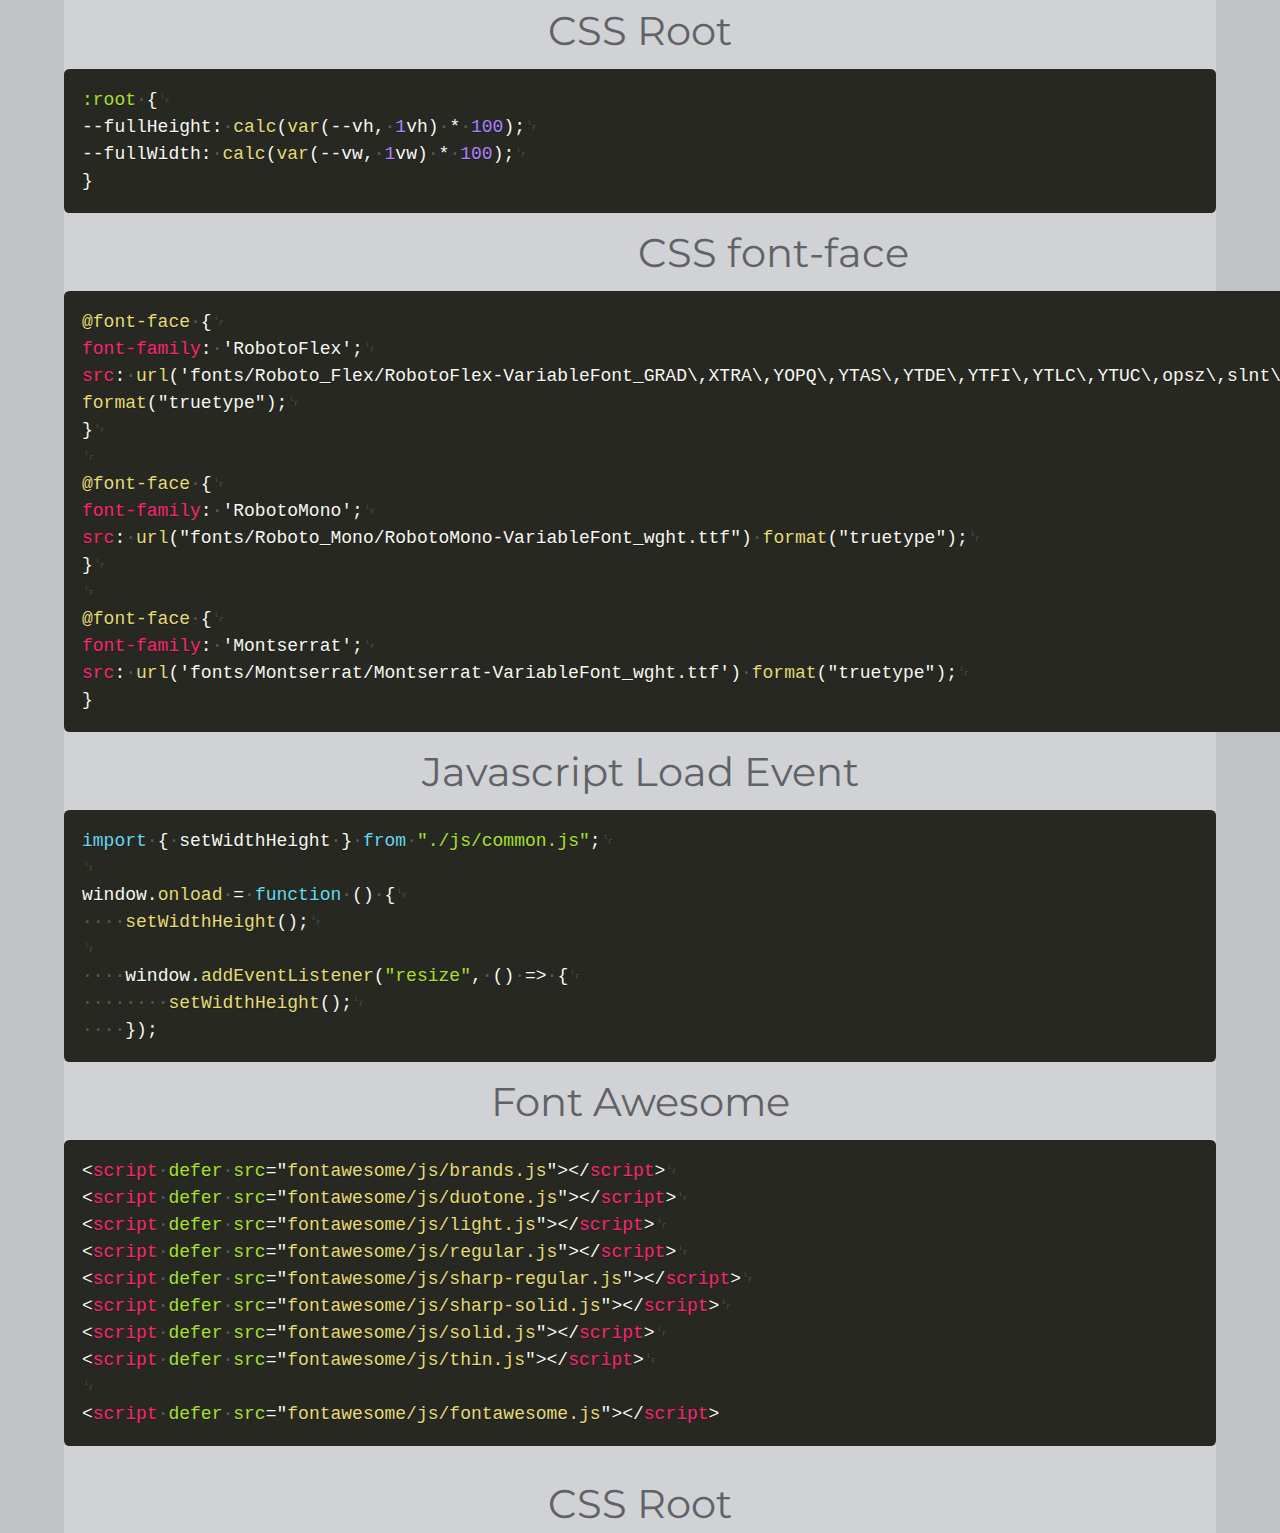
==== src/index.html @ 9bf7b10d "Initial Commit" ====
<!DOCTYPE html>
<html lang="en">

<head>
    <meta charset="UTF-8" />
    <meta http-equiv="X-UA-Compatible" content="IE=edge" />
    <meta name="viewport" content="width=device-width, initial-scale=1.0" />
    <script src="https://code.jquery.com/jquery-3.6.3.min.js"
        integrity="sha256-pvPw+upLPUjgMXY0G+8O0xUf+/Im1MZjXxxgOcBQBXU=" crossorigin="anonymous"></script>

    <link rel="stylesheet" href="css/common.css" />
    <link rel="stylesheet" href="css/prism.css" />

    <!-- Choose the FontAwesome library you want to use from the list below. Comment-out the others -->

    <script defer src="fontawesome/js/brands.js"></script>
    <script defer src="fontawesome/js/duotone.js"></script>
    <script defer src="fontawesome/js/light.js"></script>
    <script defer src="fontawesome/js/regular.js"></script>
    <script defer src="fontawesome/js/sharp-regular.js"></script>
    <script defer src="fontawesome/js/sharp-solid.js"></script>
    <script defer src="fontawesome/js/solid.js"></script>
    <script defer src="fontawesome/js/thin.js"></script>

    <!-- Keep the FontAwesome file below. -->

    <script defer src="fontawesome/js/fontawesome.js"></script>

    <title>Template</title>
    <style>
        body {
            margin: 0;
            padding: 0;
            background-color: #c0c2c5;
        }

        @font-face {
            font-family: 'RobotoFlex';
            src: url('fonts/Roboto_Flex/RobotoFlex-VariableFont_GRAD\,XTRA\,YOPQ\,YTAS\,YTDE\,YTFI\,YTLC\,YTUC\,opsz\,slnt\,wdth\,wght.ttf') format("truetype");
        }

        @font-face {
            font-family: 'RobotoMono';
            src: url("fonts/Roboto_Mono/RobotoMono-VariableFont_wght.ttf") format("truetype");
        }

        @font-face {
            font-family: 'Montserrat';
            src: url('fonts/Montserrat/Montserrat-VariableFont_wght.ttf') format("truetype");
        }

        .landingPage {
            width: 100%;
            height: 100%;
            display: grid;
            grid-template-columns: 1fr;
            grid-template-rows: 1fr;
            align-items: center;
            justify-items: center;
            font-family: Montserrat;
            font-size: 50px;
            color: #808080;
        }

        .guy {
            width: clamp(340px, 90vw, 1800px);
            background-color: #d0d2d5;
            font-size: 18px;
        }

        .code {
            width: 100%;
            height: 100%;
            display: grid;
            grid-template-columns: 1fr;
            grid-template-rows: 60px 1fr;
            align-items: center;
            justify-items: center;
        }

        .codeTitle {
            width: 100%;
            height: 100%;
            grid-column: 1/2;
            grid-row: 1/2;
            display: grid;
            grid-template-columns: 1fr;
            grid-template-rows: 1fr;
            align-items: center;
            justify-items: center;
            color: #606268;
            font-size: 40px;
        }

        .codeBlock {
            width: 100%;
            grid-column: 1/2;
            grid-row: 2/3;
            box-sizing: border-box;
        }

        pre {
            height: clamp(100px, 100%, 400px);
            width: clamp(100px, 90%, 1800px);

        }

        pre[class*=language-] {
            width: 100%;
            box-sizing: border-box;
        }
    </style>
</head>

<body>
    <div class="landingPage">
        <div class="guy">
            <div class="code">
                <div class="codeTitle">CSS Root</div>
                <div class="codeBlock">
                    <pre><code class="language-css">
:root {
--fullHeight: calc(var(--vh, 1vh) * 100);
--fullWidth: calc(var(--vw, 1vw) * 100);
}
</code></pre>
                </div>
            </div>

            <div class="code">
                <div class="codeTitle">CSS font-face</div>
                <div class="codeBlock">
                    <pre><code class="language-css">
    @font-face {
    font-family: 'RobotoFlex';
    src: url('fonts/Roboto_Flex/RobotoFlex-VariableFont_GRAD\,XTRA\,YOPQ\,YTAS\,YTDE\,YTFI\,YTLC\,YTUC\,opsz\,slnt\,wdth\,wght.ttf')
    format("truetype");
    }
    
    @font-face {
    font-family: 'RobotoMono';
    src: url("fonts/Roboto_Mono/RobotoMono-VariableFont_wght.ttf") format("truetype");
    }
    
    @font-face {
    font-family: 'Montserrat';
    src: url('fonts/Montserrat/Montserrat-VariableFont_wght.ttf') format("truetype");
    }
</code></pre>
                </div>
            </div>

            <div class="code">
                <div class="codeTitle">Javascript Load Event</div>
                <div class="codeBlock">
                    <pre><code class="language-js">

            import { setWidthHeight } from "./js/common.js";

            window.onload = function () {
                setWidthHeight();

                window.addEventListener("resize", () => {
                    setWidthHeight();
                });

</code></pre>
                </div>
            </div>

            <div class="code">
                <div class="codeTitle">Font Awesome</div>
                <div class="codeBlock">
                    <pre class="language-markup" style="overflow:auto" tabindex="0"><code class="language-markup">
            &lt;script defer src="fontawesome/js/brands.js"&gt;&lt;/script&gt;
            &lt;script defer src="fontawesome/js/duotone.js"&gt;&lt;/script&gt;
            &lt;script defer src="fontawesome/js/light.js"&gt;&lt;/script&gt;
            &lt;script defer src="fontawesome/js/regular.js"&gt;&lt;/script&gt;
            &lt;script defer src="fontawesome/js/sharp-regular.js"&gt;&lt;/script&gt;
            &lt;script defer src="fontawesome/js/sharp-solid.js"&gt;&lt;/script&gt;
            &lt;script defer src="fontawesome/js/solid.js"&gt;&lt;/script&gt;
            &lt;script defer src="fontawesome/js/thin.js"&gt;&lt;/script&gt;

            &lt;script defer src="fontawesome/js/fontawesome.js"&gt;&lt;/script&gt;

            </code></pre>
                </div>
            </div>



            <pre><code language=""></code></pre>
            <pre><code language=""></code></pre>
            <pre><code language=""></code></pre>
            <pre><code language=""></code></pre>
            <pre><code language=""></code></pre>
            <div class="code">
                <div class="codeTitle">CSS Root</div>
                <div class="codeBlock"></div>
            </div>
        </div>
    </div>

    <script type="module">
        import { setWidthHeight } from "./js/common.js";

        window.onload = function () {
            setWidthHeight();

            window.addEventListener("resize", () => {
                setWidthHeight();
            });
        };
    </script>
    <script src="./js/prism.js"></script>
</body>

</html>
---- src/css/common.css ----
:root {
  --fullHeight: calc(var(--vh, 1vh) * 100);
  --fullWidth: calc(var(--vw, 1vw) * 100);
}
---- src/css/prism.css ----
/* PrismJS 1.29.0
https://prismjs.com/download.html#themes=prism-okaidia&languages=markup+css+clike+javascript+css-extras+diff&plugins=[base64] */
code[class*=language-],pre[class*=language-]{color:#f8f8f2;background:0 0;text-shadow:0 1px rgba(0,0,0,.3);font-family:Consolas,Monaco,'Andale Mono','Ubuntu Mono',monospace;font-size:1em;text-align:left;white-space:pre;word-spacing:normal;word-break:normal;word-wrap:normal;line-height:1.5;-moz-tab-size:4;-o-tab-size:4;tab-size:4;-webkit-hyphens:none;-moz-hyphens:none;-ms-hyphens:none;hyphens:none}pre[class*=language-]{padding:1em;margin:.5em 0;overflow:auto;border-radius:.3em}:not(pre)>code[class*=language-],pre[class*=language-]{background:#272822}:not(pre)>code[class*=language-]{padding:.1em;border-radius:.3em;white-space:normal}.token.cdata,.token.comment,.token.doctype,.token.prolog{color:#8292a2}.token.punctuation{color:#f8f8f2}.token.namespace{opacity:.7}.token.constant,.token.deleted,.token.property,.token.symbol,.token.tag{color:#f92672}.token.boolean,.token.number{color:#ae81ff}.token.attr-name,.token.builtin,.token.char,.token.inserted,.token.selector,.token.string{color:#a6e22e}.language-css .token.string,.style .token.string,.token.entity,.token.operator,.token.url,.token.variable{color:#f8f8f2}.token.atrule,.token.attr-value,.token.class-name,.token.function{color:#e6db74}.token.keyword{color:#66d9ef}.token.important,.token.regex{color:#fd971f}.token.bold,.token.important{font-weight:700}.token.italic{font-style:italic}.token.entity{cursor:help}
pre[data-line]{position:relative;padding:1em 0 1em 3em}.line-highlight{position:absolute;left:0;right:0;padding:inherit 0;margin-top:1em;background:hsla(24,20%,50%,.08);background:linear-gradient(to right,hsla(24,20%,50%,.1) 70%,hsla(24,20%,50%,0));pointer-events:none;line-height:inherit;white-space:pre}@media print{.line-highlight{-webkit-print-color-adjust:exact;color-adjust:exact}}.line-highlight:before,.line-highlight[data-end]:after{content:attr(data-start);position:absolute;top:.4em;left:.6em;min-width:1em;padding:0 .5em;background-color:hsla(24,20%,50%,.4);color:#f4f1ef;font:bold 65%/1.5 sans-serif;text-align:center;vertical-align:.3em;border-radius:999px;text-shadow:none;box-shadow:0 1px #fff}.line-highlight[data-end]:after{content:attr(data-end);top:auto;bottom:.4em}.line-numbers .line-highlight:after,.line-numbers .line-highlight:before{content:none}pre[id].linkable-line-numbers span.line-numbers-rows{pointer-events:all}pre[id].linkable-line-numbers span.line-numbers-rows>span:before{cursor:pointer}pre[id].linkable-line-numbers span.line-numbers-rows>span:hover:before{background-color:rgba(128,128,128,.2)}
pre[class*=language-].line-numbers{position:relative;padding-left:3.8em;counter-reset:linenumber}pre[class*=language-].line-numbers>code{position:relative;white-space:inherit}.line-numbers .line-numbers-rows{position:absolute;pointer-events:none;top:0;font-size:100%;left:-3.8em;width:3em;letter-spacing:-1px;border-right:1px solid #999;-webkit-user-select:none;-moz-user-select:none;-ms-user-select:none;user-select:none}.line-numbers-rows>span{display:block;counter-increment:linenumber}.line-numbers-rows>span:before{content:counter(linenumber);color:#999;display:block;padding-right:.8em;text-align:right}
.token.cr,.token.lf,.token.space,.token.tab:not(:empty){position:relative}.token.cr:before,.token.lf:before,.token.space:before,.token.tab:not(:empty):before{color:grey;opacity:.6;position:absolute}.token.tab:not(:empty):before{content:'\21E5'}.token.cr:before{content:'\240D'}.token.crlf:before{content:'\240D\240A'}.token.lf:before{content:'\240A'}.token.space:before{content:'\00B7'}
.token a{color:inherit}
code[class*=language-] a[href],pre[class*=language-] a[href]{cursor:help;text-decoration:none}code[class*=language-] a[href]:hover,pre[class*=language-] a[href]:hover{cursor:help;text-decoration:underline}
div.code-toolbar{position:relative}div.code-toolbar>.toolbar{position:absolute;z-index:10;top:.3em;right:.2em;transition:opacity .3s ease-in-out;opacity:0}div.code-toolbar:hover>.toolbar{opacity:1}div.code-toolbar:focus-within>.toolbar{opacity:1}div.code-toolbar>.toolbar>.toolbar-item{display:inline-block}div.code-toolbar>.toolbar>.toolbar-item>a{cursor:pointer}div.code-toolbar>.toolbar>.toolbar-item>button{background:0 0;border:0;color:inherit;font:inherit;line-height:normal;overflow:visible;padding:0;-webkit-user-select:none;-moz-user-select:none;-ms-user-select:none}div.code-toolbar>.toolbar>.toolbar-item>a,div.code-toolbar>.toolbar>.toolbar-item>button,div.code-toolbar>.toolbar>.toolbar-item>span{color:#bbb;font-size:.8em;padding:0 .5em;background:#f5f2f0;background:rgba(224,224,224,.2);box-shadow:0 2px 0 0 rgba(0,0,0,.2);border-radius:.5em}div.code-toolbar>.toolbar>.toolbar-item>a:focus,div.code-toolbar>.toolbar>.toolbar-item>a:hover,div.code-toolbar>.toolbar>.toolbar-item>button:focus,div.code-toolbar>.toolbar>.toolbar-item>button:hover,div.code-toolbar>.toolbar>.toolbar-item>span:focus,div.code-toolbar>.toolbar>.toolbar-item>span:hover{color:inherit;text-decoration:none}
span.inline-color-wrapper{background:url([data-uri]);background-position:center;background-size:110%;display:inline-block;height:1.333ch;width:1.333ch;margin:0 .333ch;box-sizing:border-box;border:1px solid #fff;outline:1px solid rgba(0,0,0,.5);overflow:hidden}span.inline-color{display:block;height:120%;width:120%}
.prism-previewer,.prism-previewer:after,.prism-previewer:before{position:absolute;pointer-events:none}.prism-previewer,.prism-previewer:after{left:50%}.prism-previewer{margin-top:-48px;width:32px;height:32px;margin-left:-16px;z-index:10;opacity:0;-webkit-transition:opacity .25s;-o-transition:opacity .25s;transition:opacity .25s}.prism-previewer.flipped{margin-top:0;margin-bottom:-48px}.prism-previewer:after,.prism-previewer:before{content:'';position:absolute;pointer-events:none}.prism-previewer:before{top:-5px;right:-5px;left:-5px;bottom:-5px;border-radius:10px;border:5px solid #fff;box-shadow:0 0 3px rgba(0,0,0,.5) inset,0 0 10px rgba(0,0,0,.75)}.prism-previewer:after{top:100%;width:0;height:0;margin:5px 0 0 -7px;border:7px solid transparent;border-color:rgba(255,0,0,0);border-top-color:#fff}.prism-previewer.flipped:after{top:auto;bottom:100%;margin-top:0;margin-bottom:5px;border-top-color:rgba(255,0,0,0);border-bottom-color:#fff}.prism-previewer.active{opacity:1}.prism-previewer-angle:before{border-radius:50%;background:#fff}.prism-previewer-angle:after{margin-top:4px}.prism-previewer-angle svg{width:32px;height:32px;-webkit-transform:rotate(-90deg);-moz-transform:rotate(-90deg);-ms-transform:rotate(-90deg);-o-transform:rotate(-90deg);transform:rotate(-90deg)}.prism-previewer-angle[data-negative] svg{-webkit-transform:scaleX(-1) rotate(-90deg);-moz-transform:scaleX(-1) rotate(-90deg);-ms-transform:scaleX(-1) rotate(-90deg);-o-transform:scaleX(-1) rotate(-90deg);transform:scaleX(-1) rotate(-90deg)}.prism-previewer-angle circle{fill:transparent;stroke:#2d3438;stroke-opacity:.9;stroke-width:32;stroke-dasharray:0,500}.prism-previewer-gradient{background-image:linear-gradient(45deg,#bbb 25%,transparent 25%,transparent 75%,#bbb 75%,#bbb),linear-gradient(45deg,#bbb 25%,#eee 25%,#eee 75%,#bbb 75%,#bbb);background-size:10px 10px;background-position:0 0,5px 5px;width:64px;margin-left:-32px}.prism-previewer-gradient:before{content:none}.prism-previewer-gradient div{position:absolute;top:-5px;left:-5px;right:-5px;bottom:-5px;border-radius:10px;border:5px solid #fff;box-shadow:0 0 3px rgba(0,0,0,.5) inset,0 0 10px rgba(0,0,0,.75)}.prism-previewer-color{background-image:linear-gradient(45deg,#bbb 25%,transparent 25%,transparent 75%,#bbb 75%,#bbb),linear-gradient(45deg,#bbb 25%,#eee 25%,#eee 75%,#bbb 75%,#bbb);background-size:10px 10px;background-position:0 0,5px 5px}.prism-previewer-color:before{background-color:inherit;background-clip:padding-box}.prism-previewer-easing{margin-top:-76px;margin-left:-30px;width:60px;height:60px;background:#333}.prism-previewer-easing.flipped{margin-bottom:-116px}.prism-previewer-easing svg{width:60px;height:60px}.prism-previewer-easing circle{fill:#2d3438;stroke:#fff}.prism-previewer-easing path{fill:none;stroke:#fff;stroke-linecap:round;stroke-width:4}.prism-previewer-easing line{stroke:#fff;stroke-opacity:.5;stroke-width:2}@-webkit-keyframes prism-previewer-time{0%{stroke-dasharray:0,500;stroke-dashoffset:0}50%{stroke-dasharray:100,500;stroke-dashoffset:0}100%{stroke-dasharray:0,500;stroke-dashoffset:-100}}@-o-keyframes prism-previewer-time{0%{stroke-dasharray:0,500;stroke-dashoffset:0}50%{stroke-dasharray:100,500;stroke-dashoffset:0}100%{stroke-dasharray:0,500;stroke-dashoffset:-100}}@-moz-keyframes prism-previewer-time{0%{stroke-dasharray:0,500;stroke-dashoffset:0}50%{stroke-dasharray:100,500;stroke-dashoffset:0}100%{stroke-dasharray:0,500;stroke-dashoffset:-100}}@keyframes prism-previewer-time{0%{stroke-dasharray:0,500;stroke-dashoffset:0}50%{stroke-dasharray:100,500;stroke-dashoffset:0}100%{stroke-dasharray:0,500;stroke-dashoffset:-100}}.prism-previewer-time:before{border-radius:50%;background:#fff}.prism-previewer-time:after{margin-top:4px}.prism-previewer-time svg{width:32px;height:32px;-webkit-transform:rotate(-90deg);-moz-transform:rotate(-90deg);-ms-transform:rotate(-90deg);-o-transform:rotate(-90deg);transform:rotate(-90deg)}.prism-previewer-time circle{fill:transparent;stroke:#2d3438;stroke-opacity:.9;stroke-width:32;stroke-dasharray:0,500;stroke-dashoffset:0;-webkit-animation:prism-previewer-time linear infinite 3s;-moz-animation:prism-previewer-time linear infinite 3s;-o-animation:prism-previewer-time linear infinite 3s;animation:prism-previewer-time linear infinite 3s}
.command-line-prompt{border-right:1px solid #999;display:block;float:left;font-size:100%;letter-spacing:-1px;margin-right:1em;pointer-events:none;text-align:right;-webkit-user-select:none;-moz-user-select:none;-ms-user-select:none;user-select:none}.command-line-prompt>span:before{opacity:.7;content:' ';display:block;padding-right:.8em}.command-line-prompt>span[data-user]:before{content:"[" attr(data-user) "@" attr(data-host) "] $"}.command-line-prompt>span[data-user=root]:before{content:"[" attr(data-user) "@" attr(data-host) "] #"}.command-line-prompt>span[data-prompt]:before{content:attr(data-prompt)}.command-line-prompt>span[data-continuation-prompt]:before{content:attr(data-continuation-prompt)}.command-line span.token.output{opacity:.7}
[class*=lang-] script[type='text/plain'],[class*=language-] script[type='text/plain'],script[type='text/plain'][class*=lang-],script[type='text/plain'][class*=language-]{display:block;font:100% Consolas,Monaco,monospace;white-space:pre;overflow:auto}
.token.punctuation.brace-hover,.token.punctuation.brace-selected{outline:solid 1px}.rainbow-braces .token.punctuation.brace-level-1,.rainbow-braces .token.punctuation.brace-level-5,.rainbow-braces .token.punctuation.brace-level-9{color:#e50;opacity:1}.rainbow-braces .token.punctuation.brace-level-10,.rainbow-braces .token.punctuation.brace-level-2,.rainbow-braces .token.punctuation.brace-level-6{color:#0b3;opacity:1}.rainbow-braces .token.punctuation.brace-level-11,.rainbow-braces .token.punctuation.brace-level-3,.rainbow-braces .token.punctuation.brace-level-7{color:#26f;opacity:1}.rainbow-braces .token.punctuation.brace-level-12,.rainbow-braces .token.punctuation.brace-level-4,.rainbow-braces .token.punctuation.brace-level-8{color:#e0e;opacity:1}
pre.diff-highlight>code .token.deleted:not(.prefix),pre>code.diff-highlight .token.deleted:not(.prefix){background-color:rgba(255,0,0,.1);color:inherit;display:block}pre.diff-highlight>code .token.inserted:not(.prefix),pre>code.diff-highlight .token.inserted:not(.prefix){background-color:rgba(0,255,128,.1);color:inherit;display:block}
.token.treeview-part .entry-line{position:relative;text-indent:-99em;display:inline-block;vertical-align:top;width:1.2em}.token.treeview-part .entry-line:before,.token.treeview-part .line-h:after{content:"";position:absolute;top:0;left:50%;width:50%;height:100%}.token.treeview-part .line-h:before,.token.treeview-part .line-v:before{border-left:1px solid #ccc}.token.treeview-part .line-v-last:before{height:50%;border-left:1px solid #ccc;border-bottom:1px solid #ccc}.token.treeview-part .line-h:after{height:50%;border-bottom:1px solid #ccc}.token.treeview-part .entry-name{position:relative;display:inline-block;vertical-align:top}.token.treeview-part .entry-name.dotfile{opacity:.5}@font-face{font-family:PrismTreeview;src:url([data-uri]) format("woff")}.token.treeview-part .entry-name:before{content:"\ea01";font-family:PrismTreeview;font-size:inherit;font-style:normal;-webkit-font-smoothing:antialiased;-moz-osx-font-smoothing:grayscale;width:2.5ex;display:inline-block}.token.treeview-part .entry-name.dir:before{content:"\ea02"}.token.treeview-part .entry-name.ext-bmp:before,.token.treeview-part .entry-name.ext-eps:before,.token.treeview-part .entry-name.ext-gif:before,.token.treeview-part .entry-name.ext-jpe:before,.token.treeview-part .entry-name.ext-jpeg:before,.token.treeview-part .entry-name.ext-jpg:before,.token.treeview-part .entry-name.ext-png:before,.token.treeview-part .entry-name.ext-svg:before,.token.treeview-part .entry-name.ext-tiff:before{content:"\ea03"}.token.treeview-part .entry-name.ext-cfg:before,.token.treeview-part .entry-name.ext-conf:before,.token.treeview-part .entry-name.ext-config:before,.token.treeview-part .entry-name.ext-csv:before,.token.treeview-part .entry-name.ext-ini:before,.token.treeview-part .entry-name.ext-log:before,.token.treeview-part .entry-name.ext-md:before,.token.treeview-part .entry-name.ext-nfo:before,.token.treeview-part .entry-name.ext-txt:before{content:"\ea06"}.token.treeview-part .entry-name.ext-asp:before,.token.treeview-part .entry-name.ext-aspx:before,.token.treeview-part .entry-name.ext-c:before,.token.treeview-part .entry-name.ext-cc:before,.token.treeview-part .entry-name.ext-cpp:before,.token.treeview-part .entry-name.ext-cs:before,.token.treeview-part .entry-name.ext-css:before,.token.treeview-part .entry-name.ext-h:before,.token.treeview-part .entry-name.ext-hh:before,.token.treeview-part .entry-name.ext-htm:before,.token.treeview-part .entry-name.ext-html:before,.token.treeview-part .entry-name.ext-jav:before,.token.treeview-part .entry-name.ext-java:before,.token.treeview-part .entry-name.ext-js:before,.token.treeview-part .entry-name.ext-php:before,.token.treeview-part .entry-name.ext-rb:before,.token.treeview-part .entry-name.ext-xml:before{content:"\ea07"}.token.treeview-part .entry-name.ext-7z:before,.token.treeview-part .entry-name.ext-bz2:before,.token.treeview-part .entry-name.ext-bz:before,.token.treeview-part .entry-name.ext-gz:before,.token.treeview-part .entry-name.ext-rar:before,.token.treeview-part .entry-name.ext-tar:before,.token.treeview-part .entry-name.ext-tgz:before,.token.treeview-part .entry-name.ext-zip:before{content:"\ea08"}.token.treeview-part .entry-name.ext-aac:before,.token.treeview-part .entry-name.ext-au:before,.token.treeview-part .entry-name.ext-cda:before,.token.treeview-part .entry-name.ext-flac:before,.token.treeview-part .entry-name.ext-mp3:before,.token.treeview-part .entry-name.ext-oga:before,.token.treeview-part .entry-name.ext-ogg:before,.token.treeview-part .entry-name.ext-wav:before,.token.treeview-part .entry-name.ext-wma:before{content:"\ea04"}.token.treeview-part .entry-name.ext-avi:before,.token.treeview-part .entry-name.ext-flv:before,.token.treeview-part .entry-name.ext-mkv:before,.token.treeview-part .entry-name.ext-mov:before,.token.treeview-part .entry-name.ext-mp4:before,.token.treeview-part .entry-name.ext-mpeg:before,.token.treeview-part .entry-name.ext-mpg:before,.token.treeview-part .entry-name.ext-ogv:before,.token.treeview-part .entry-name.ext-webm:before{content:"\ea05"}.token.treeview-part .entry-name.ext-pdf:before{content:"\ea09"}.token.treeview-part .entry-name.ext-xls:before,.token.treeview-part .entry-name.ext-xlsx:before{content:"\ea0a"}.token.treeview-part .entry-name.ext-doc:before,.token.treeview-part .entry-name.ext-docm:before,.token.treeview-part .entry-name.ext-docx:before{content:"\ea0c"}.token.treeview-part .entry-name.ext-pps:before,.token.treeview-part .entry-name.ext-ppt:before,.token.treeview-part .entry-name.ext-pptx:before{content:"\ea0b"}
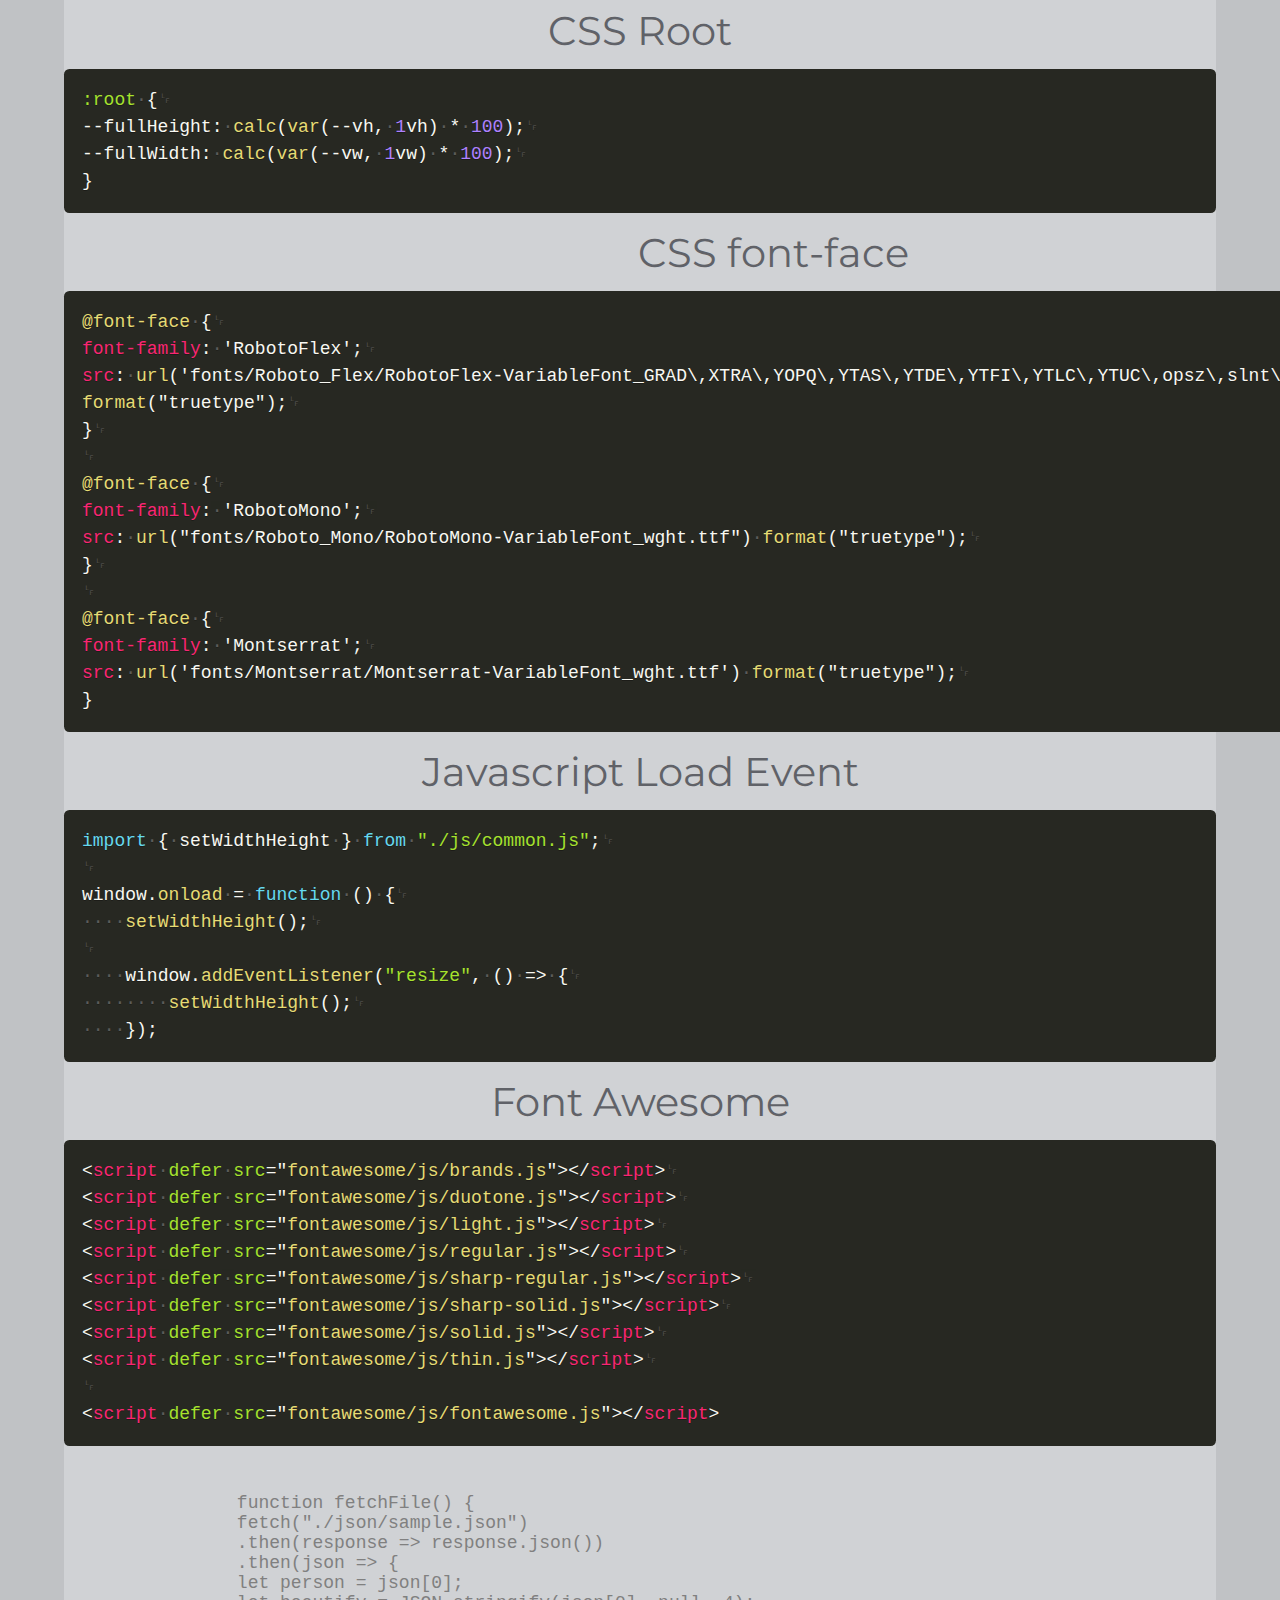
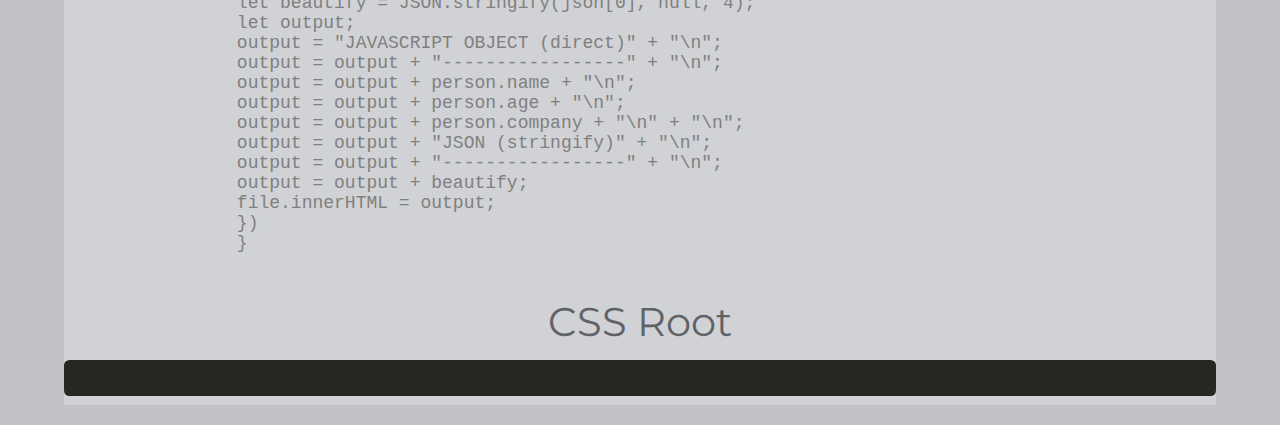
==== commit 87aa8b22: "Updated Index" ====
--- a/src/index.html
+++ b/src/index.html
@@ -189,14 +189,35 @@
 
 
 
-            <pre><code language=""></code></pre>
-            <pre><code language=""></code></pre>
-            <pre><code language=""></code></pre>
-            <pre><code language=""></code></pre>
-            <pre><code language=""></code></pre>
+            <pre><code class="">
+                function fetchFile() {
+                fetch("./json/sample.json")
+                .then(response => response.json())
+                .then(json => {
+                let person = json[0];
+                let beautify = JSON.stringify(json[0], null, 4);
+                let output;
+                output = "JAVASCRIPT OBJECT (direct)" + "\n";
+                output = output + "-----------------" + "\n";
+                output = output + person.name + "\n";
+                output = output + person.age + "\n";
+                output = output + person.company + "\n" + "\n";
+                output = output + "JSON (stringify)" + "\n";
+                output = output + "-----------------" + "\n";
+                output = output + beautify;
+                file.innerHTML = output;
+                })
+                }
+            </code></pre>
+            <pre><code class=""></code></pre>
+            <pre><code class=""></code></pre>
+            <pre><code class=""></code></pre>
+            <pre><code class=""></code></pre>
             <div class="code">
                 <div class="codeTitle">CSS Root</div>
-                <div class="codeBlock"></div>
+                <div class="codeBlock">
+                    <pre><code class="language-javascript"></code></pre>
+                </div>
             </div>
         </div>
     </div>
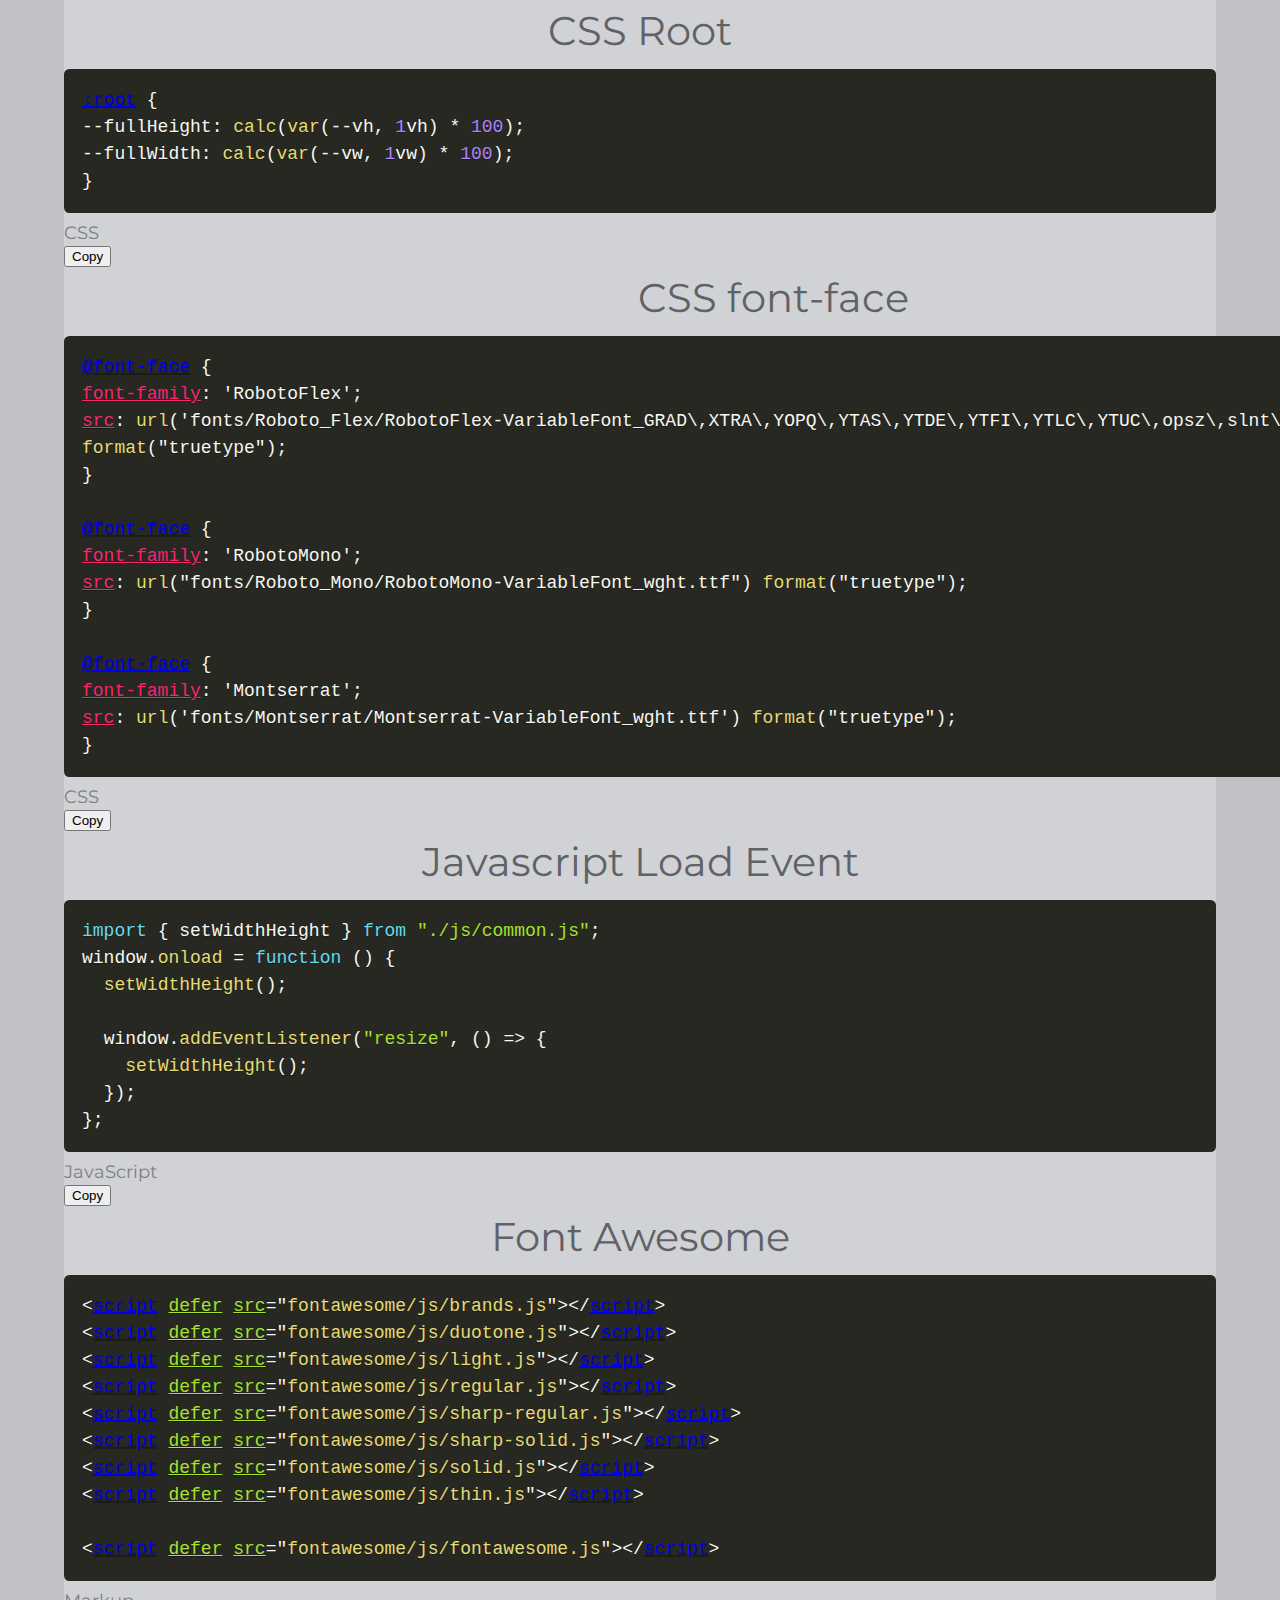
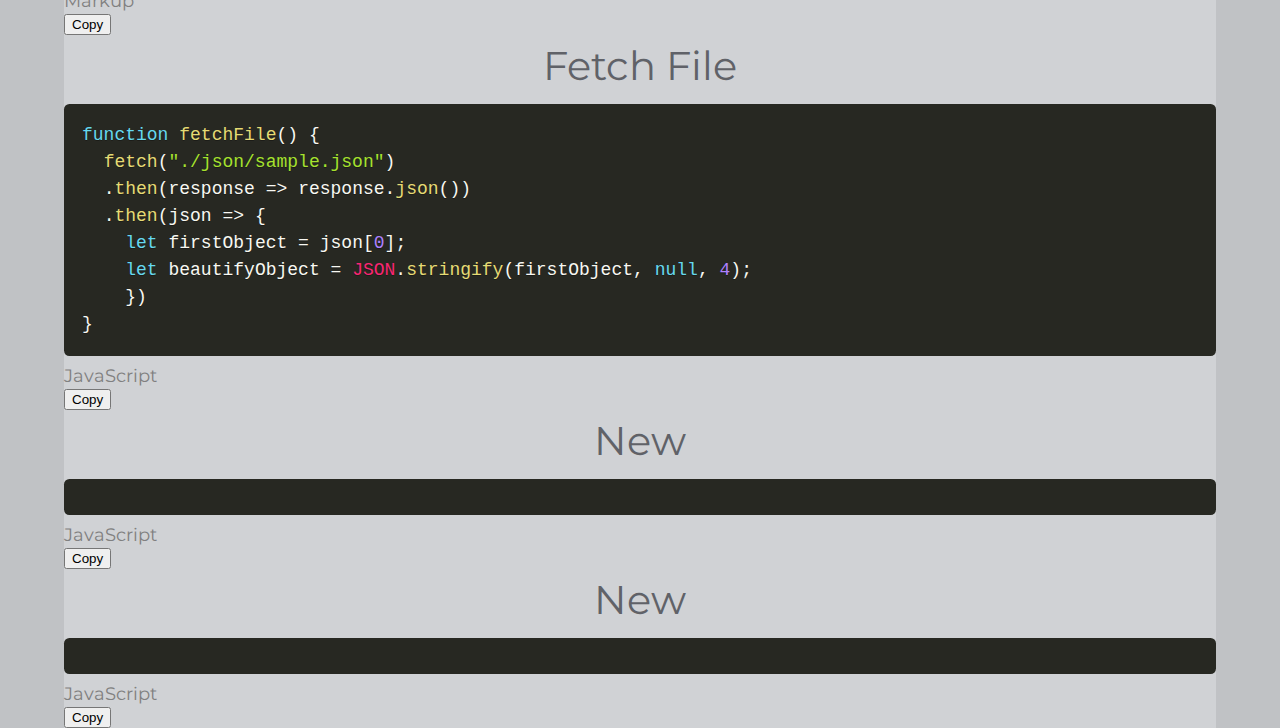
==== commit 47222b8d: "Fixed Highlight After Ajax" ====
--- a/src/index.html
+++ b/src/index.html
@@ -153,7 +153,7 @@
             <div class="code">
                 <div class="codeTitle">Javascript Load Event</div>
                 <div class="codeBlock">
-                    <pre><code class="language-js">
+                    <pre><code id="codeHeightWidth" class="language-js">
 
             import { setWidthHeight } from "./js/common.js";
 
@@ -182,39 +182,33 @@
             &lt;script defer src="fontawesome/js/thin.js"&gt;&lt;/script&gt;
 
             &lt;script defer src="fontawesome/js/fontawesome.js"&gt;&lt;/script&gt;
-
             </code></pre>
                 </div>
             </div>
 
-
-
-            <pre><code class="">
-                function fetchFile() {
-                fetch("./json/sample.json")
-                .then(response => response.json())
-                .then(json => {
-                let person = json[0];
-                let beautify = JSON.stringify(json[0], null, 4);
-                let output;
-                output = "JAVASCRIPT OBJECT (direct)" + "\n";
-                output = output + "-----------------" + "\n";
-                output = output + person.name + "\n";
-                output = output + person.age + "\n";
-                output = output + person.company + "\n" + "\n";
-                output = output + "JSON (stringify)" + "\n";
-                output = output + "-----------------" + "\n";
-                output = output + beautify;
-                file.innerHTML = output;
-                })
-                }
-            </code></pre>
-            <pre><code class=""></code></pre>
-            <pre><code class=""></code></pre>
-            <pre><code class=""></code></pre>
-            <pre><code class=""></code></pre>
-            <div class="code">
-                <div class="codeTitle">CSS Root</div>
+            <div class="code">
+                <div class="codeTitle">Fetch File</div>
+                <div class="codeBlock">
+                    <pre><code class="language-js">
+                    function fetchFile() {
+                      fetch("./json/sample.json")
+                      .then(response => response.json())
+                      .then(json => {
+                        let firstObject = json[0];
+                        let beautifyObject = JSON.stringify(firstObject, null, 4);                    
+                        })
+                    }
+                    </code></pre>
+                </div>
+            </div>
+            <div class="code">
+                <div class="codeTitle">New</div>
+                <div class="codeBlock">
+                    <pre><code class="language-javascript"></code></pre>
+                </div>
+            </div>
+            <div class="code">
+                <div class="codeTitle">New</div>
                 <div class="codeBlock">
                     <pre><code class="language-javascript"></code></pre>
                 </div>
@@ -225,13 +219,33 @@
     <script type="module">
         import { setWidthHeight } from "./js/common.js";
 
+        let elementCodeHeightWidth;
+
         window.onload = function () {
+            elementCodeHeightWidth = document.getElementById("codeHeightWidth");
+
             setWidthHeight();
 
             window.addEventListener("resize", () => {
                 setWidthHeight();
             });
+
+            getTextFile("heightWidth.js");
         };
+
+        function getTextFile(filename) {
+            let period = filename.indexOf(".");
+            let fileExtension = filename.substring(period + 1, filename.length);
+            fetch(`./snippets/${filename}`)
+                .then(response => response.text())
+                .then(textString => {
+                    console.log(textString);
+                    elementCodeHeightWidth.innerHTML = textString;
+                    var block = document.getElementById('codeHeightWidth')
+                    Prism.highlightElement(block);
+                });
+        }
+
     </script>
     <script src="./js/prism.js"></script>
 </body>
--- a/src/css/prism.css
+++ b/src/css/prism.css
@@ -1,16 +1,3 @@
 /* PrismJS 1.29.0
-https://prismjs.com/download.html#themes=prism-okaidia&languages=markup+css+clike+javascript+css-extras+diff&plugins=[base64] */
+https://prismjs.com/download.html#themes=prism-okaidia&languages=markup+css+clike+javascript */
 code[class*=language-],pre[class*=language-]{color:#f8f8f2;background:0 0;text-shadow:0 1px rgba(0,0,0,.3);font-family:Consolas,Monaco,'Andale Mono','Ubuntu Mono',monospace;font-size:1em;text-align:left;white-space:pre;word-spacing:normal;word-break:normal;word-wrap:normal;line-height:1.5;-moz-tab-size:4;-o-tab-size:4;tab-size:4;-webkit-hyphens:none;-moz-hyphens:none;-ms-hyphens:none;hyphens:none}pre[class*=language-]{padding:1em;margin:.5em 0;overflow:auto;border-radius:.3em}:not(pre)>code[class*=language-],pre[class*=language-]{background:#272822}:not(pre)>code[class*=language-]{padding:.1em;border-radius:.3em;white-space:normal}.token.cdata,.token.comment,.token.doctype,.token.prolog{color:#8292a2}.token.punctuation{color:#f8f8f2}.token.namespace{opacity:.7}.token.constant,.token.deleted,.token.property,.token.symbol,.token.tag{color:#f92672}.token.boolean,.token.number{color:#ae81ff}.token.attr-name,.token.builtin,.token.char,.token.inserted,.token.selector,.token.string{color:#a6e22e}.language-css .token.string,.style .token.string,.token.entity,.token.operator,.token.url,.token.variable{color:#f8f8f2}.token.atrule,.token.attr-value,.token.class-name,.token.function{color:#e6db74}.token.keyword{color:#66d9ef}.token.important,.token.regex{color:#fd971f}.token.bold,.token.important{font-weight:700}.token.italic{font-style:italic}.token.entity{cursor:help}
-pre[data-line]{position:relative;padding:1em 0 1em 3em}.line-highlight{position:absolute;left:0;right:0;padding:inherit 0;margin-top:1em;background:hsla(24,20%,50%,.08);background:linear-gradient(to right,hsla(24,20%,50%,.1) 70%,hsla(24,20%,50%,0));pointer-events:none;line-height:inherit;white-space:pre}@media print{.line-highlight{-webkit-print-color-adjust:exact;color-adjust:exact}}.line-highlight:before,.line-highlight[data-end]:after{content:attr(data-start);position:absolute;top:.4em;left:.6em;min-width:1em;padding:0 .5em;background-color:hsla(24,20%,50%,.4);color:#f4f1ef;font:bold 65%/1.5 sans-serif;text-align:center;vertical-align:.3em;border-radius:999px;text-shadow:none;box-shadow:0 1px #fff}.line-highlight[data-end]:after{content:attr(data-end);top:auto;bottom:.4em}.line-numbers .line-highlight:after,.line-numbers .line-highlight:before{content:none}pre[id].linkable-line-numbers span.line-numbers-rows{pointer-events:all}pre[id].linkable-line-numbers span.line-numbers-rows>span:before{cursor:pointer}pre[id].linkable-line-numbers span.line-numbers-rows>span:hover:before{background-color:rgba(128,128,128,.2)}
-pre[class*=language-].line-numbers{position:relative;padding-left:3.8em;counter-reset:linenumber}pre[class*=language-].line-numbers>code{position:relative;white-space:inherit}.line-numbers .line-numbers-rows{position:absolute;pointer-events:none;top:0;font-size:100%;left:-3.8em;width:3em;letter-spacing:-1px;border-right:1px solid #999;-webkit-user-select:none;-moz-user-select:none;-ms-user-select:none;user-select:none}.line-numbers-rows>span{display:block;counter-increment:linenumber}.line-numbers-rows>span:before{content:counter(linenumber);color:#999;display:block;padding-right:.8em;text-align:right}
-.token.cr,.token.lf,.token.space,.token.tab:not(:empty){position:relative}.token.cr:before,.token.lf:before,.token.space:before,.token.tab:not(:empty):before{color:grey;opacity:.6;position:absolute}.token.tab:not(:empty):before{content:'\21E5'}.token.cr:before{content:'\240D'}.token.crlf:before{content:'\240D\240A'}.token.lf:before{content:'\240A'}.token.space:before{content:'\00B7'}
-.token a{color:inherit}
-code[class*=language-] a[href],pre[class*=language-] a[href]{cursor:help;text-decoration:none}code[class*=language-] a[href]:hover,pre[class*=language-] a[href]:hover{cursor:help;text-decoration:underline}
-div.code-toolbar{position:relative}div.code-toolbar>.toolbar{position:absolute;z-index:10;top:.3em;right:.2em;transition:opacity .3s ease-in-out;opacity:0}div.code-toolbar:hover>.toolbar{opacity:1}div.code-toolbar:focus-within>.toolbar{opacity:1}div.code-toolbar>.toolbar>.toolbar-item{display:inline-block}div.code-toolbar>.toolbar>.toolbar-item>a{cursor:pointer}div.code-toolbar>.toolbar>.toolbar-item>button{background:0 0;border:0;color:inherit;font:inherit;line-height:normal;overflow:visible;padding:0;-webkit-user-select:none;-moz-user-select:none;-ms-user-select:none}div.code-toolbar>.toolbar>.toolbar-item>a,div.code-toolbar>.toolbar>.toolbar-item>button,div.code-toolbar>.toolbar>.toolbar-item>span{color:#bbb;font-size:.8em;padding:0 .5em;background:#f5f2f0;background:rgba(224,224,224,.2);box-shadow:0 2px 0 0 rgba(0,0,0,.2);border-radius:.5em}div.code-toolbar>.toolbar>.toolbar-item>a:focus,div.code-toolbar>.toolbar>.toolbar-item>a:hover,div.code-toolbar>.toolbar>.toolbar-item>button:focus,div.code-toolbar>.toolbar>.toolbar-item>button:hover,div.code-toolbar>.toolbar>.toolbar-item>span:focus,div.code-toolbar>.toolbar>.toolbar-item>span:hover{color:inherit;text-decoration:none}
-span.inline-color-wrapper{background:url([data-uri]);background-position:center;background-size:110%;display:inline-block;height:1.333ch;width:1.333ch;margin:0 .333ch;box-sizing:border-box;border:1px solid #fff;outline:1px solid rgba(0,0,0,.5);overflow:hidden}span.inline-color{display:block;height:120%;width:120%}
-.prism-previewer,.prism-previewer:after,.prism-previewer:before{position:absolute;pointer-events:none}.prism-previewer,.prism-previewer:after{left:50%}.prism-previewer{margin-top:-48px;width:32px;height:32px;margin-left:-16px;z-index:10;opacity:0;-webkit-transition:opacity .25s;-o-transition:opacity .25s;transition:opacity .25s}.prism-previewer.flipped{margin-top:0;margin-bottom:-48px}.prism-previewer:after,.prism-previewer:before{content:'';position:absolute;pointer-events:none}.prism-previewer:before{top:-5px;right:-5px;left:-5px;bottom:-5px;border-radius:10px;border:5px solid #fff;box-shadow:0 0 3px rgba(0,0,0,.5) inset,0 0 10px rgba(0,0,0,.75)}.prism-previewer:after{top:100%;width:0;height:0;margin:5px 0 0 -7px;border:7px solid transparent;border-color:rgba(255,0,0,0);border-top-color:#fff}.prism-previewer.flipped:after{top:auto;bottom:100%;margin-top:0;margin-bottom:5px;border-top-color:rgba(255,0,0,0);border-bottom-color:#fff}.prism-previewer.active{opacity:1}.prism-previewer-angle:before{border-radius:50%;background:#fff}.prism-previewer-angle:after{margin-top:4px}.prism-previewer-angle svg{width:32px;height:32px;-webkit-transform:rotate(-90deg);-moz-transform:rotate(-90deg);-ms-transform:rotate(-90deg);-o-transform:rotate(-90deg);transform:rotate(-90deg)}.prism-previewer-angle[data-negative] svg{-webkit-transform:scaleX(-1) rotate(-90deg);-moz-transform:scaleX(-1) rotate(-90deg);-ms-transform:scaleX(-1) rotate(-90deg);-o-transform:scaleX(-1) rotate(-90deg);transform:scaleX(-1) rotate(-90deg)}.prism-previewer-angle circle{fill:transparent;stroke:#2d3438;stroke-opacity:.9;stroke-width:32;stroke-dasharray:0,500}.prism-previewer-gradient{background-image:linear-gradient(45deg,#bbb 25%,transparent 25%,transparent 75%,#bbb 75%,#bbb),linear-gradient(45deg,#bbb 25%,#eee 25%,#eee 75%,#bbb 75%,#bbb);background-size:10px 10px;background-position:0 0,5px 5px;width:64px;margin-left:-32px}.prism-previewer-gradient:before{content:none}.prism-previewer-gradient div{position:absolute;top:-5px;left:-5px;right:-5px;bottom:-5px;border-radius:10px;border:5px solid #fff;box-shadow:0 0 3px rgba(0,0,0,.5) inset,0 0 10px rgba(0,0,0,.75)}.prism-previewer-color{background-image:linear-gradient(45deg,#bbb 25%,transparent 25%,transparent 75%,#bbb 75%,#bbb),linear-gradient(45deg,#bbb 25%,#eee 25%,#eee 75%,#bbb 75%,#bbb);background-size:10px 10px;background-position:0 0,5px 5px}.prism-previewer-color:before{background-color:inherit;background-clip:padding-box}.prism-previewer-easing{margin-top:-76px;margin-left:-30px;width:60px;height:60px;background:#333}.prism-previewer-easing.flipped{margin-bottom:-116px}.prism-previewer-easing svg{width:60px;height:60px}.prism-previewer-easing circle{fill:#2d3438;stroke:#fff}.prism-previewer-easing path{fill:none;stroke:#fff;stroke-linecap:round;stroke-width:4}.prism-previewer-easing line{stroke:#fff;stroke-opacity:.5;stroke-width:2}@-webkit-keyframes prism-previewer-time{0%{stroke-dasharray:0,500;stroke-dashoffset:0}50%{stroke-dasharray:100,500;stroke-dashoffset:0}100%{stroke-dasharray:0,500;stroke-dashoffset:-100}}@-o-keyframes prism-previewer-time{0%{stroke-dasharray:0,500;stroke-dashoffset:0}50%{stroke-dasharray:100,500;stroke-dashoffset:0}100%{stroke-dasharray:0,500;stroke-dashoffset:-100}}@-moz-keyframes prism-previewer-time{0%{stroke-dasharray:0,500;stroke-dashoffset:0}50%{stroke-dasharray:100,500;stroke-dashoffset:0}100%{stroke-dasharray:0,500;stroke-dashoffset:-100}}@keyframes prism-previewer-time{0%{stroke-dasharray:0,500;stroke-dashoffset:0}50%{stroke-dasharray:100,500;stroke-dashoffset:0}100%{stroke-dasharray:0,500;stroke-dashoffset:-100}}.prism-previewer-time:before{border-radius:50%;background:#fff}.prism-previewer-time:after{margin-top:4px}.prism-previewer-time svg{width:32px;height:32px;-webkit-transform:rotate(-90deg);-moz-transform:rotate(-90deg);-ms-transform:rotate(-90deg);-o-transform:rotate(-90deg);transform:rotate(-90deg)}.prism-previewer-time circle{fill:transparent;stroke:#2d3438;stroke-opacity:.9;stroke-width:32;stroke-dasharray:0,500;stroke-dashoffset:0;-webkit-animation:prism-previewer-time linear infinite 3s;-moz-animation:prism-previewer-time linear infinite 3s;-o-animation:prism-previewer-time linear infinite 3s;animation:prism-previewer-time linear infinite 3s}
-.command-line-prompt{border-right:1px solid #999;display:block;float:left;font-size:100%;letter-spacing:-1px;margin-right:1em;pointer-events:none;text-align:right;-webkit-user-select:none;-moz-user-select:none;-ms-user-select:none;user-select:none}.command-line-prompt>span:before{opacity:.7;content:' ';display:block;padding-right:.8em}.command-line-prompt>span[data-user]:before{content:"[" attr(data-user) "@" attr(data-host) "] $"}.command-line-prompt>span[data-user=root]:before{content:"[" attr(data-user) "@" attr(data-host) "] #"}.command-line-prompt>span[data-prompt]:before{content:attr(data-prompt)}.command-line-prompt>span[data-continuation-prompt]:before{content:attr(data-continuation-prompt)}.command-line span.token.output{opacity:.7}
-[class*=lang-] script[type='text/plain'],[class*=language-] script[type='text/plain'],script[type='text/plain'][class*=lang-],script[type='text/plain'][class*=language-]{display:block;font:100% Consolas,Monaco,monospace;white-space:pre;overflow:auto}
-.token.punctuation.brace-hover,.token.punctuation.brace-selected{outline:solid 1px}.rainbow-braces .token.punctuation.brace-level-1,.rainbow-braces .token.punctuation.brace-level-5,.rainbow-braces .token.punctuation.brace-level-9{color:#e50;opacity:1}.rainbow-braces .token.punctuation.brace-level-10,.rainbow-braces .token.punctuation.brace-level-2,.rainbow-braces .token.punctuation.brace-level-6{color:#0b3;opacity:1}.rainbow-braces .token.punctuation.brace-level-11,.rainbow-braces .token.punctuation.brace-level-3,.rainbow-braces .token.punctuation.brace-level-7{color:#26f;opacity:1}.rainbow-braces .token.punctuation.brace-level-12,.rainbow-braces .token.punctuation.brace-level-4,.rainbow-braces .token.punctuation.brace-level-8{color:#e0e;opacity:1}
-pre.diff-highlight>code .token.deleted:not(.prefix),pre>code.diff-highlight .token.deleted:not(.prefix){background-color:rgba(255,0,0,.1);color:inherit;display:block}pre.diff-highlight>code .token.inserted:not(.prefix),pre>code.diff-highlight .token.inserted:not(.prefix){background-color:rgba(0,255,128,.1);color:inherit;display:block}
-.token.treeview-part .entry-line{position:relative;text-indent:-99em;display:inline-block;vertical-align:top;width:1.2em}.token.treeview-part .entry-line:before,.token.treeview-part .line-h:after{content:"";position:absolute;top:0;left:50%;width:50%;height:100%}.token.treeview-part .line-h:before,.token.treeview-part .line-v:before{border-left:1px solid #ccc}.token.treeview-part .line-v-last:before{height:50%;border-left:1px solid #ccc;border-bottom:1px solid #ccc}.token.treeview-part .line-h:after{height:50%;border-bottom:1px solid #ccc}.token.treeview-part .entry-name{position:relative;display:inline-block;vertical-align:top}.token.treeview-part .entry-name.dotfile{opacity:.5}@font-face{font-family:PrismTreeview;src:url([data-uri]) format("woff")}.token.treeview-part .entry-name:before{content:"\ea01";font-family:PrismTreeview;font-size:inherit;font-style:normal;-webkit-font-smoothing:antialiased;-moz-osx-font-smoothing:grayscale;width:2.5ex;display:inline-block}.token.treeview-part .entry-name.dir:before{content:"\ea02"}.token.treeview-part .entry-name.ext-bmp:before,.token.treeview-part .entry-name.ext-eps:before,.token.treeview-part .entry-name.ext-gif:before,.token.treeview-part .entry-name.ext-jpe:before,.token.treeview-part .entry-name.ext-jpeg:before,.token.treeview-part .entry-name.ext-jpg:before,.token.treeview-part .entry-name.ext-png:before,.token.treeview-part .entry-name.ext-svg:before,.token.treeview-part .entry-name.ext-tiff:before{content:"\ea03"}.token.treeview-part .entry-name.ext-cfg:before,.token.treeview-part .entry-name.ext-conf:before,.token.treeview-part .entry-name.ext-config:before,.token.treeview-part .entry-name.ext-csv:before,.token.treeview-part .entry-name.ext-ini:before,.token.treeview-part .entry-name.ext-log:before,.token.treeview-part .entry-name.ext-md:before,.token.treeview-part .entry-name.ext-nfo:before,.token.treeview-part .entry-name.ext-txt:before{content:"\ea06"}.token.treeview-part .entry-name.ext-asp:before,.token.treeview-part .entry-name.ext-aspx:before,.token.treeview-part .entry-name.ext-c:before,.token.treeview-part .entry-name.ext-cc:before,.token.treeview-part .entry-name.ext-cpp:before,.token.treeview-part .entry-name.ext-cs:before,.token.treeview-part .entry-name.ext-css:before,.token.treeview-part .entry-name.ext-h:before,.token.treeview-part .entry-name.ext-hh:before,.token.treeview-part .entry-name.ext-htm:before,.token.treeview-part .entry-name.ext-html:before,.token.treeview-part .entry-name.ext-jav:before,.token.treeview-part .entry-name.ext-java:before,.token.treeview-part .entry-name.ext-js:before,.token.treeview-part .entry-name.ext-php:before,.token.treeview-part .entry-name.ext-rb:before,.token.treeview-part .entry-name.ext-xml:before{content:"\ea07"}.token.treeview-part .entry-name.ext-7z:before,.token.treeview-part .entry-name.ext-bz2:before,.token.treeview-part .entry-name.ext-bz:before,.token.treeview-part .entry-name.ext-gz:before,.token.treeview-part .entry-name.ext-rar:before,.token.treeview-part .entry-name.ext-tar:before,.token.treeview-part .entry-name.ext-tgz:before,.token.treeview-part .entry-name.ext-zip:before{content:"\ea08"}.token.treeview-part .entry-name.ext-aac:before,.token.treeview-part .entry-name.ext-au:before,.token.treeview-part .entry-name.ext-cda:before,.token.treeview-part .entry-name.ext-flac:before,.token.treeview-part .entry-name.ext-mp3:before,.token.treeview-part .entry-name.ext-oga:before,.token.treeview-part .entry-name.ext-ogg:before,.token.treeview-part .entry-name.ext-wav:before,.token.treeview-part .entry-name.ext-wma:before{content:"\ea04"}.token.treeview-part .entry-name.ext-avi:before,.token.treeview-part .entry-name.ext-flv:before,.token.treeview-part .entry-name.ext-mkv:before,.token.treeview-part .entry-name.ext-mov:before,.token.treeview-part .entry-name.ext-mp4:before,.token.treeview-part .entry-name.ext-mpeg:before,.token.treeview-part .entry-name.ext-mpg:before,.token.treeview-part .entry-name.ext-ogv:before,.token.treeview-part .entry-name.ext-webm:before{content:"\ea05"}.token.treeview-part .entry-name.ext-pdf:before{content:"\ea09"}.token.treeview-part .entry-name.ext-xls:before,.token.treeview-part .entry-name.ext-xlsx:before{content:"\ea0a"}.token.treeview-part .entry-name.ext-doc:before,.token.treeview-part .entry-name.ext-docm:before,.token.treeview-part .entry-name.ext-docx:before{content:"\ea0c"}.token.treeview-part .entry-name.ext-pps:before,.token.treeview-part .entry-name.ext-ppt:before,.token.treeview-part .entry-name.ext-pptx:before{content:"\ea0b"}
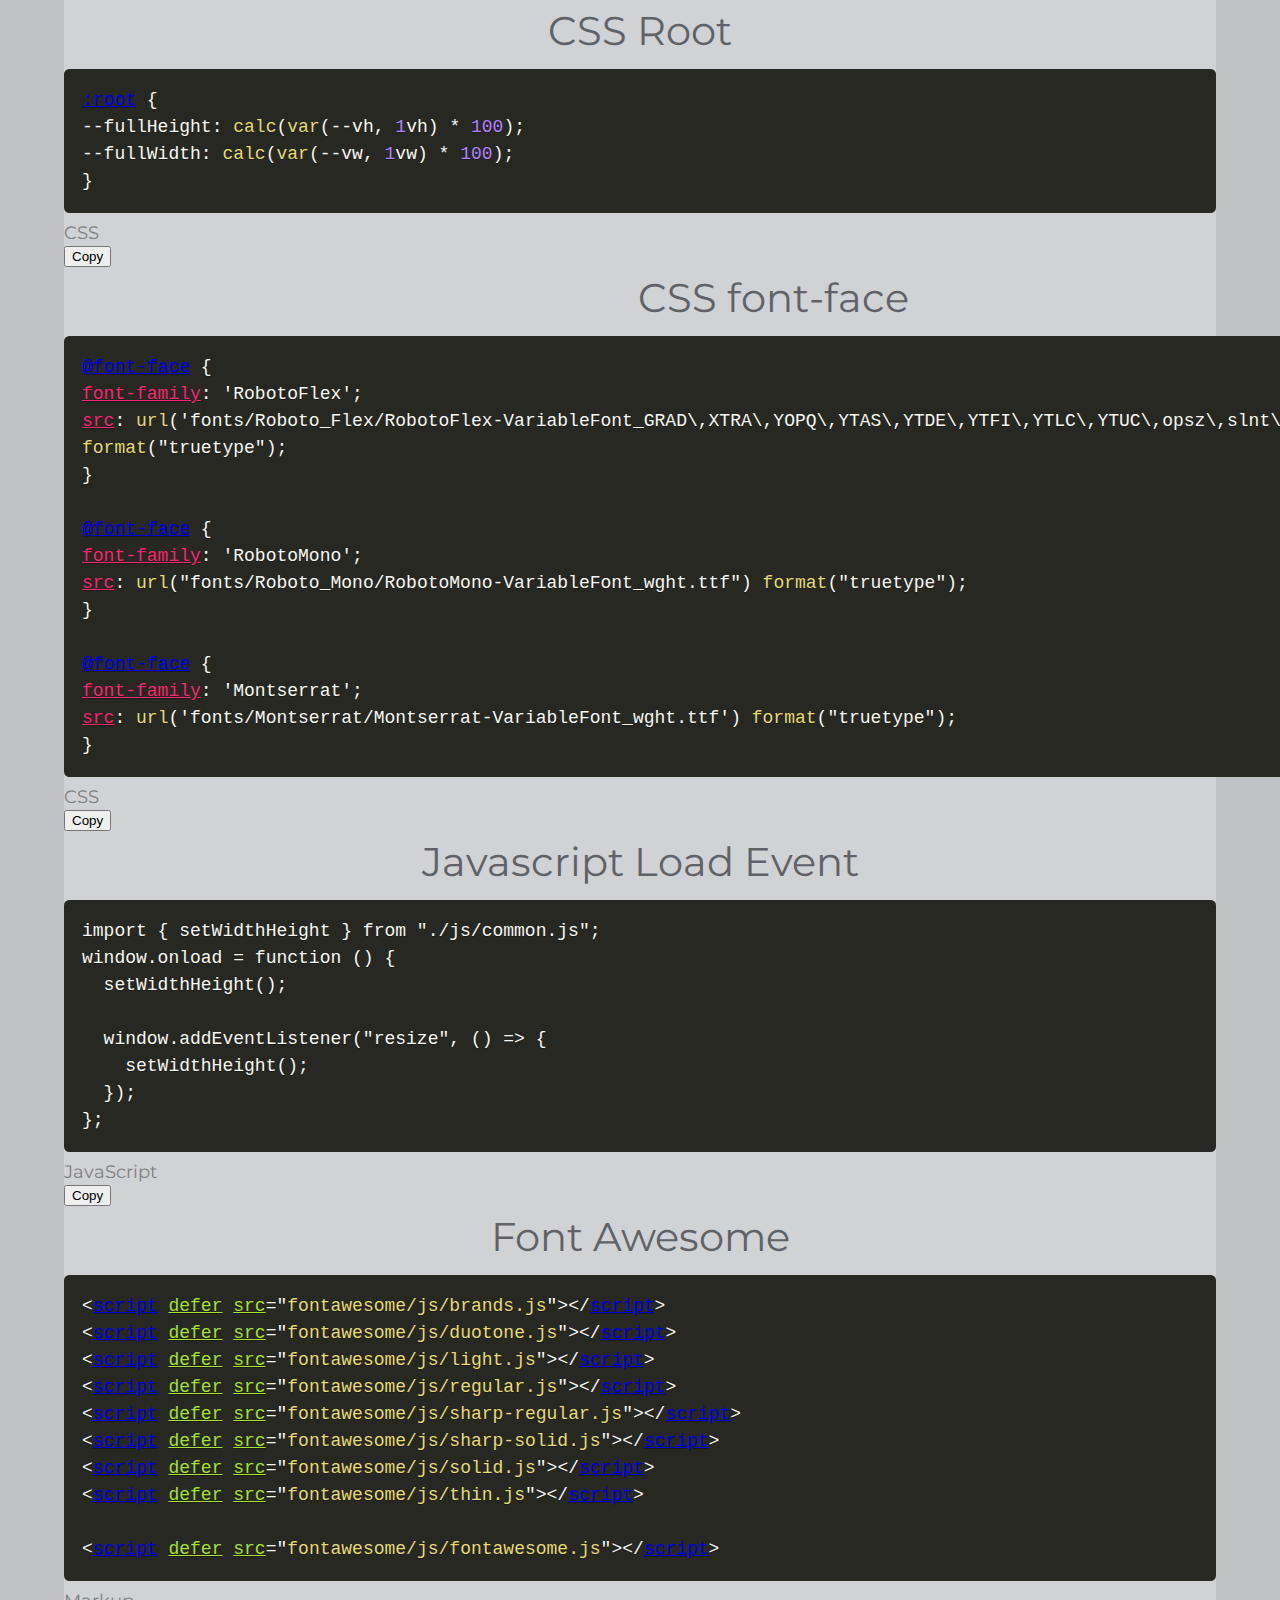
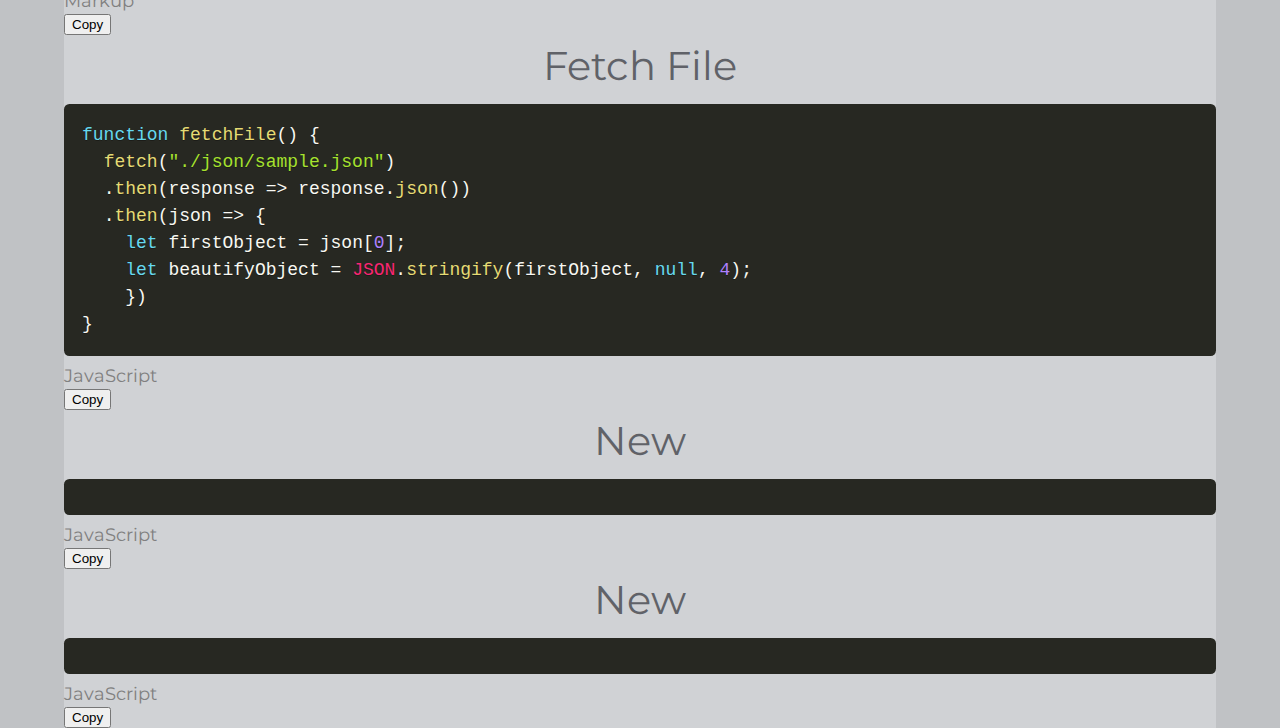
==== commit 2f6da11a: "Add fetchFile" ====
--- a/src/index.html
+++ b/src/index.html
@@ -153,18 +153,7 @@
             <div class="code">
                 <div class="codeTitle">Javascript Load Event</div>
                 <div class="codeBlock">
-                    <pre><code id="codeHeightWidth" class="language-js">
-
-            import { setWidthHeight } from "./js/common.js";
-
-            window.onload = function () {
-                setWidthHeight();
-
-                window.addEventListener("resize", () => {
-                    setWidthHeight();
-                });
-
-</code></pre>
+                    <pre><code id="codeHeightWidth" class="language-js"></code></pre>
                 </div>
             </div>
 
@@ -230,10 +219,10 @@
                 setWidthHeight();
             });
 
-            getTextFile("heightWidth.js");
+            processTextFile("heightWidth.js", "codeHeightWidth");
         };
 
-        function getTextFile(filename) {
+        function processTextFile(filename, elementName) {
             let period = filename.indexOf(".");
             let fileExtension = filename.substring(period + 1, filename.length);
             fetch(`./snippets/${filename}`)
@@ -241,8 +230,17 @@
                 .then(textString => {
                     console.log(textString);
                     elementCodeHeightWidth.innerHTML = textString;
-                    var block = document.getElementById('codeHeightWidth')
+                    var block = document.getElementById(elementName);
+                    elementName.class.add(`language-${fileExtension}`);
                     Prism.highlightElement(block);
+                });
+        }
+
+        async function getTextFile(filename) {
+            fetch(`./snippets/${filename}`)
+                .then(response => response.text())
+                .then(textString => {
+                    return textString;
                 });
         }
 
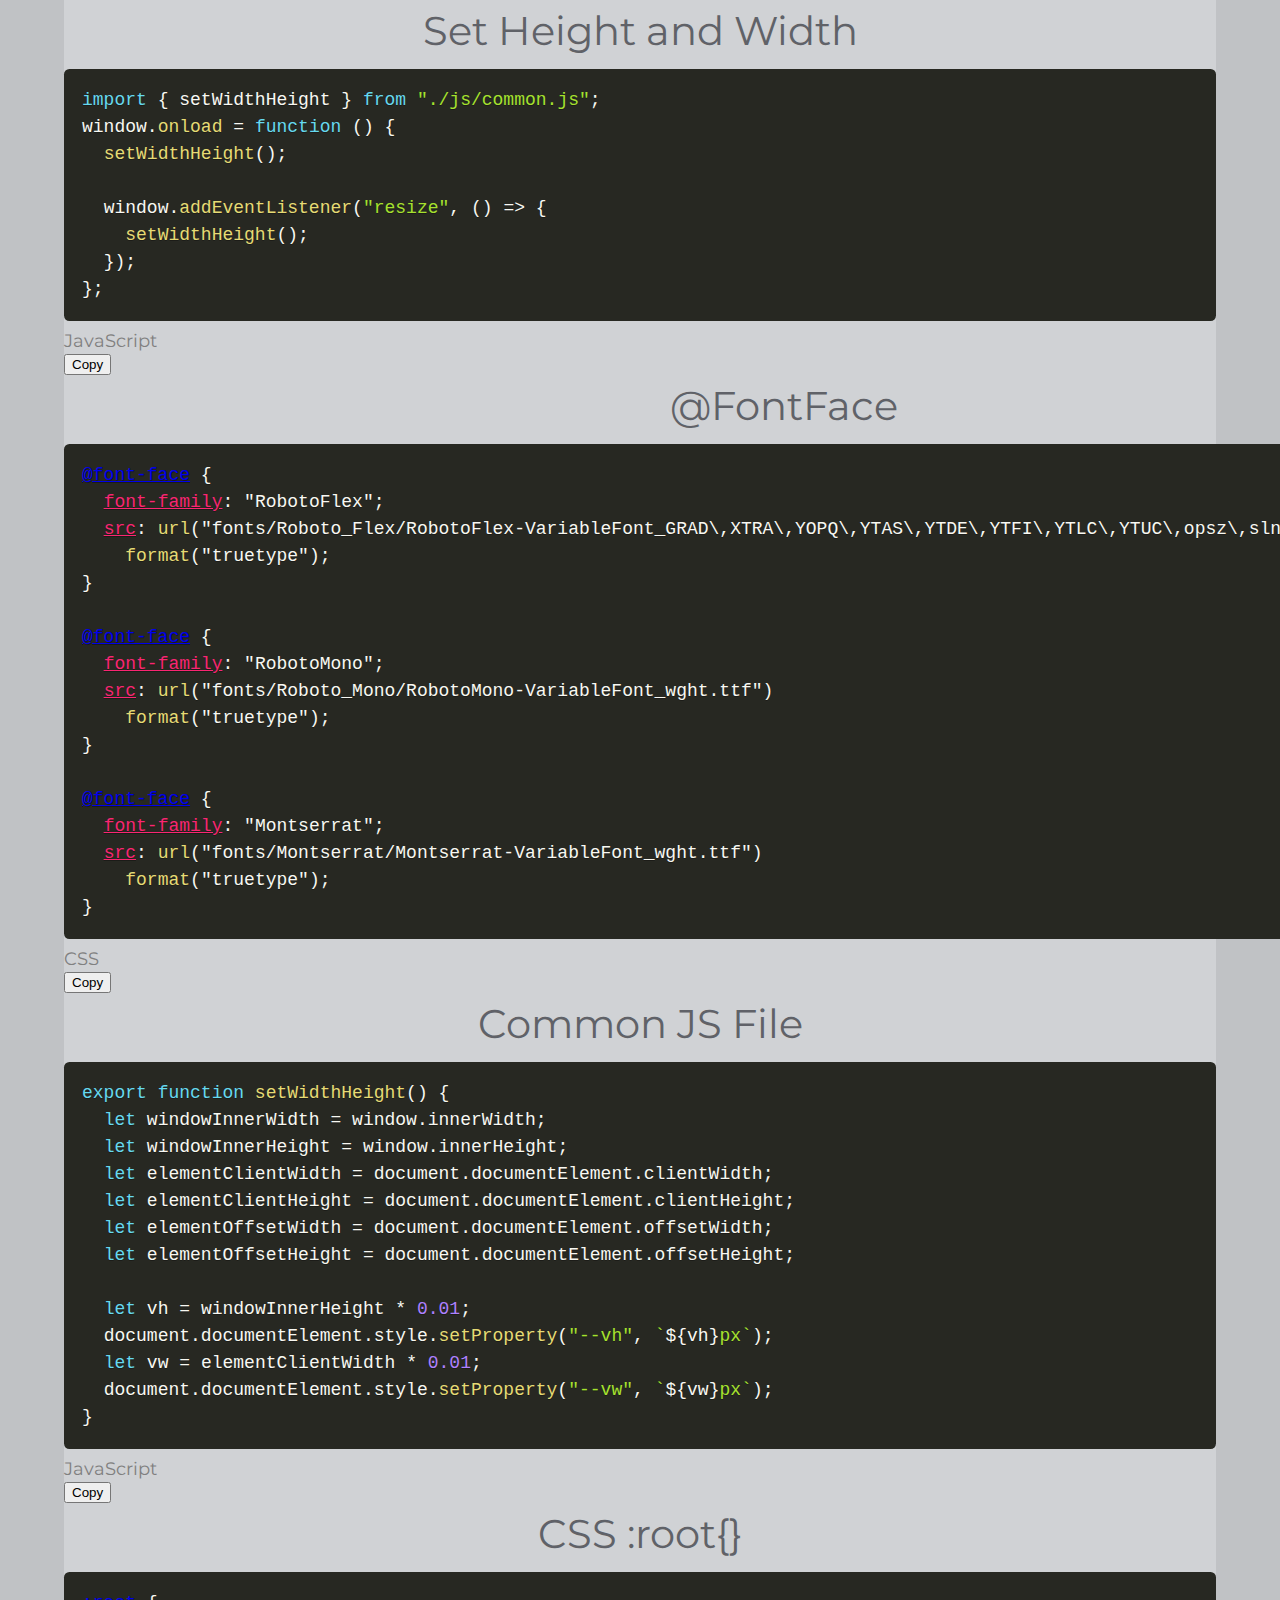
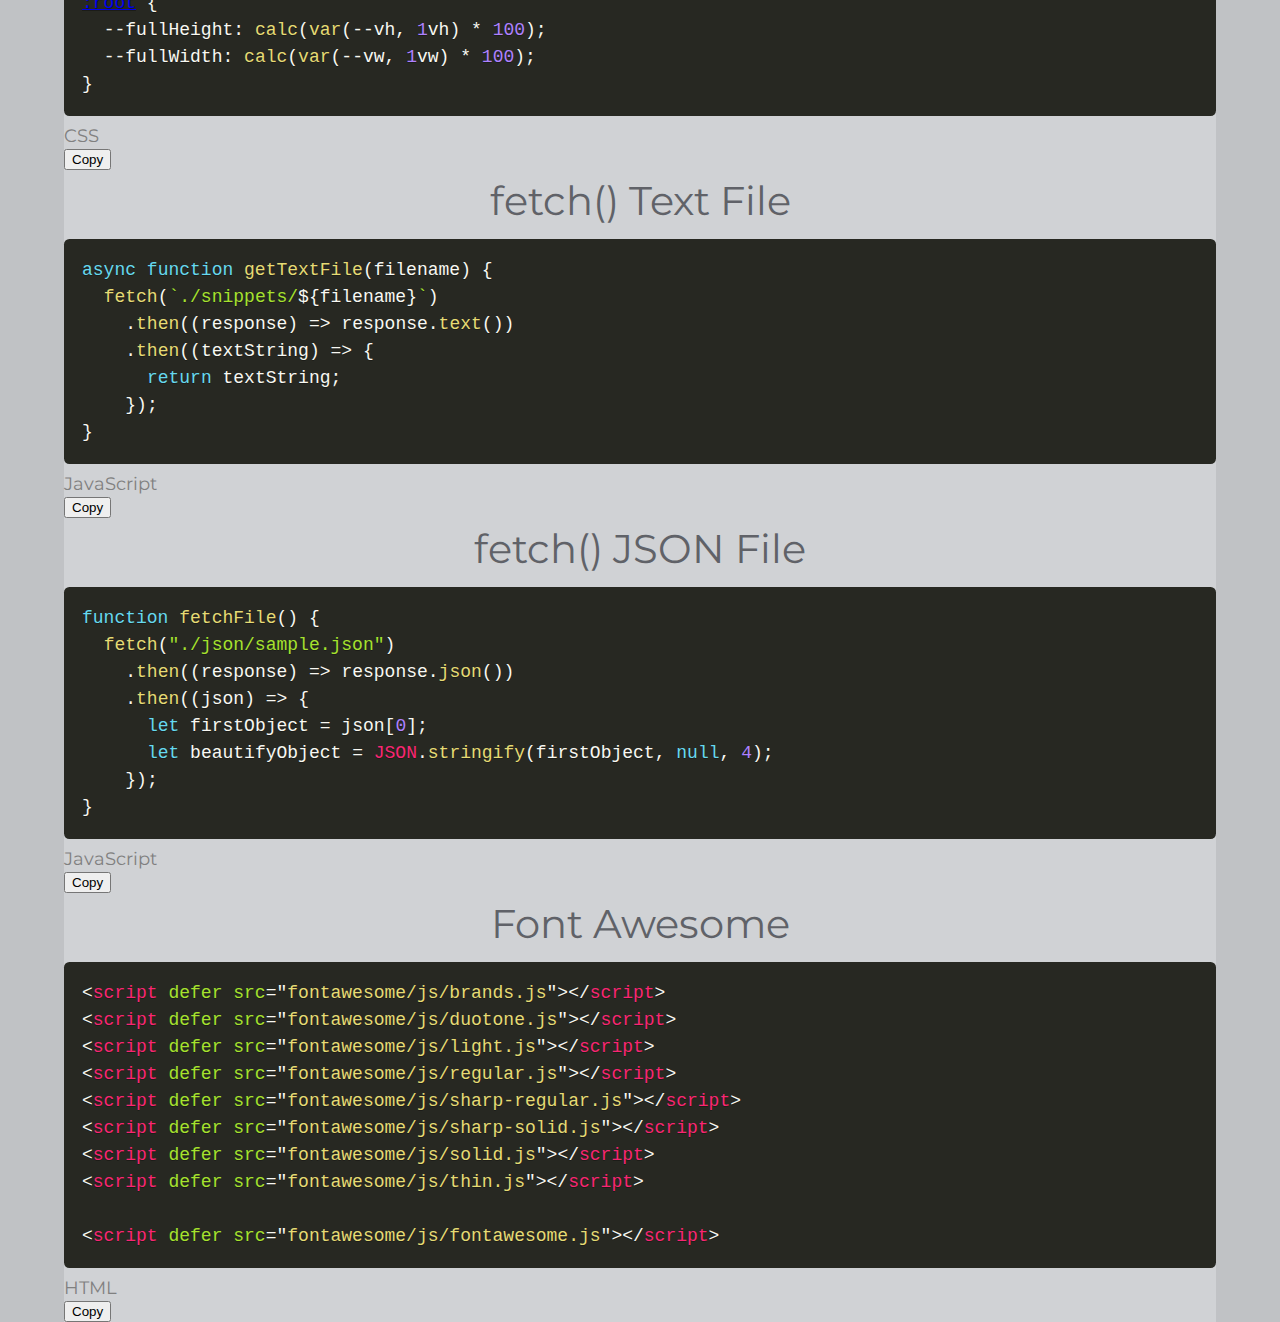
==== commit 2a59a679: "Updated code to fully automatic" ====
--- a/src/index.html
+++ b/src/index.html
@@ -62,13 +62,13 @@
             color: #808080;
         }
 
-        .guy {
+        .codeExamples {
             width: clamp(340px, 90vw, 1800px);
             background-color: #d0d2d5;
             font-size: 18px;
         }
 
-        .code {
+        .codeSection {
             width: 100%;
             height: 100%;
             display: grid;
@@ -114,94 +114,15 @@
 
 <body>
     <div class="landingPage">
-        <div class="guy">
-            <div class="code">
-                <div class="codeTitle">CSS Root</div>
-                <div class="codeBlock">
-                    <pre><code class="language-css">
-:root {
---fullHeight: calc(var(--vh, 1vh) * 100);
---fullWidth: calc(var(--vw, 1vw) * 100);
-}
-</code></pre>
-                </div>
-            </div>
+        <div id="codeExamples" class="codeExamples">
 
-            <div class="code">
-                <div class="codeTitle">CSS font-face</div>
-                <div class="codeBlock">
-                    <pre><code class="language-css">
-    @font-face {
-    font-family: 'RobotoFlex';
-    src: url('fonts/Roboto_Flex/RobotoFlex-VariableFont_GRAD\,XTRA\,YOPQ\,YTAS\,YTDE\,YTFI\,YTLC\,YTUC\,opsz\,slnt\,wdth\,wght.ttf')
-    format("truetype");
-    }
-    
-    @font-face {
-    font-family: 'RobotoMono';
-    src: url("fonts/Roboto_Mono/RobotoMono-VariableFont_wght.ttf") format("truetype");
-    }
-    
-    @font-face {
-    font-family: 'Montserrat';
-    src: url('fonts/Montserrat/Montserrat-VariableFont_wght.ttf') format("truetype");
-    }
-</code></pre>
-                </div>
-            </div>
-
-            <div class="code">
-                <div class="codeTitle">Javascript Load Event</div>
-                <div class="codeBlock">
-                    <pre><code id="codeHeightWidth" class="language-js"></code></pre>
-                </div>
-            </div>
-
-            <div class="code">
-                <div class="codeTitle">Font Awesome</div>
-                <div class="codeBlock">
-                    <pre class="language-markup" style="overflow:auto" tabindex="0"><code class="language-markup">
-            &lt;script defer src="fontawesome/js/brands.js"&gt;&lt;/script&gt;
-            &lt;script defer src="fontawesome/js/duotone.js"&gt;&lt;/script&gt;
-            &lt;script defer src="fontawesome/js/light.js"&gt;&lt;/script&gt;
-            &lt;script defer src="fontawesome/js/regular.js"&gt;&lt;/script&gt;
-            &lt;script defer src="fontawesome/js/sharp-regular.js"&gt;&lt;/script&gt;
-            &lt;script defer src="fontawesome/js/sharp-solid.js"&gt;&lt;/script&gt;
-            &lt;script defer src="fontawesome/js/solid.js"&gt;&lt;/script&gt;
-            &lt;script defer src="fontawesome/js/thin.js"&gt;&lt;/script&gt;
-
-            &lt;script defer src="fontawesome/js/fontawesome.js"&gt;&lt;/script&gt;
-            </code></pre>
-                </div>
-            </div>
-
-            <div class="code">
-                <div class="codeTitle">Fetch File</div>
-                <div class="codeBlock">
-                    <pre><code class="language-js">
-                    function fetchFile() {
-                      fetch("./json/sample.json")
-                      .then(response => response.json())
-                      .then(json => {
-                        let firstObject = json[0];
-                        let beautifyObject = JSON.stringify(firstObject, null, 4);                    
-                        })
-                    }
-                    </code></pre>
-                </div>
-            </div>
-            <div class="code">
+            <!-- <div class="codeSection">
                 <div class="codeTitle">New</div>
                 <div class="codeBlock">
                     <pre><code class="language-javascript"></code></pre>
                 </div>
-            </div>
-            <div class="code">
-                <div class="codeTitle">New</div>
-                <div class="codeBlock">
-                    <pre><code class="language-javascript"></code></pre>
-                </div>
-            </div>
+            </div> -->
+
         </div>
     </div>
 
@@ -209,6 +130,7 @@
         import { setWidthHeight } from "./js/common.js";
 
         let elementCodeHeightWidth;
+        let elementCodeExamples;
 
         window.onload = function () {
             elementCodeHeightWidth = document.getElementById("codeHeightWidth");
@@ -219,20 +141,44 @@
                 setWidthHeight();
             });
 
-            processTextFile("heightWidth.js", "codeHeightWidth");
+            elementCodeExamples = document.getElementById("codeExamples");
+            processTextFile("heightWidth.js", "Set Height and Width");
+            processTextFile("fontFace.css", "@FontFace");
+            processTextFile("fetchTextFile.js", "fetch() Text File");
+            processTextFile("root.css", "CSS :root{}");
+            processTextFile("fontAwesome.html", "Font Awesome");
+            processTextFile("fetchJsonFile.js", "fetch() JSON File");
+            processTextFile("common.js", "Common JS File");
         };
 
-        function processTextFile(filename, elementName) {
+        function processTextFile(filename, title) {
             let period = filename.indexOf(".");
             let fileExtension = filename.substring(period + 1, filename.length);
             fetch(`./snippets/${filename}`)
                 .then(response => response.text())
                 .then(textString => {
-                    console.log(textString);
-                    elementCodeHeightWidth.innerHTML = textString;
-                    var block = document.getElementById(elementName);
-                    elementName.class.add(`language-${fileExtension}`);
-                    Prism.highlightElement(block);
+
+                    let elementCodeSection = document.createElement("div");
+                    let elementCodeTitle = document.createElement("div");
+                    let elementCodeBlock = document.createElement("div");
+                    let elementPre = document.createElement("pre");
+                    let elementCode = document.createElement("code");
+
+                    elementCodeTitle.classList.add("codeTitle");
+                    elementCodeBlock.classList.add("codeBlock");
+                    elementCodeSection.classList.add("codeSection");
+
+                    elementCodeTitle.innerHTML = title;
+                    elementCode.classList.add(`language-${fileExtension}`);
+                    elementCode.innerHTML = textString;
+
+                    elementPre.appendChild(elementCode);
+                    elementCodeBlock.appendChild(elementPre);
+                    elementCodeSection.appendChild(elementCodeTitle);
+                    elementCodeSection.appendChild(elementCodeBlock);
+                    elementCodeExamples.appendChild(elementCodeSection);
+                    Prism.highlightElement(elementCode);
+
                 });
         }
 
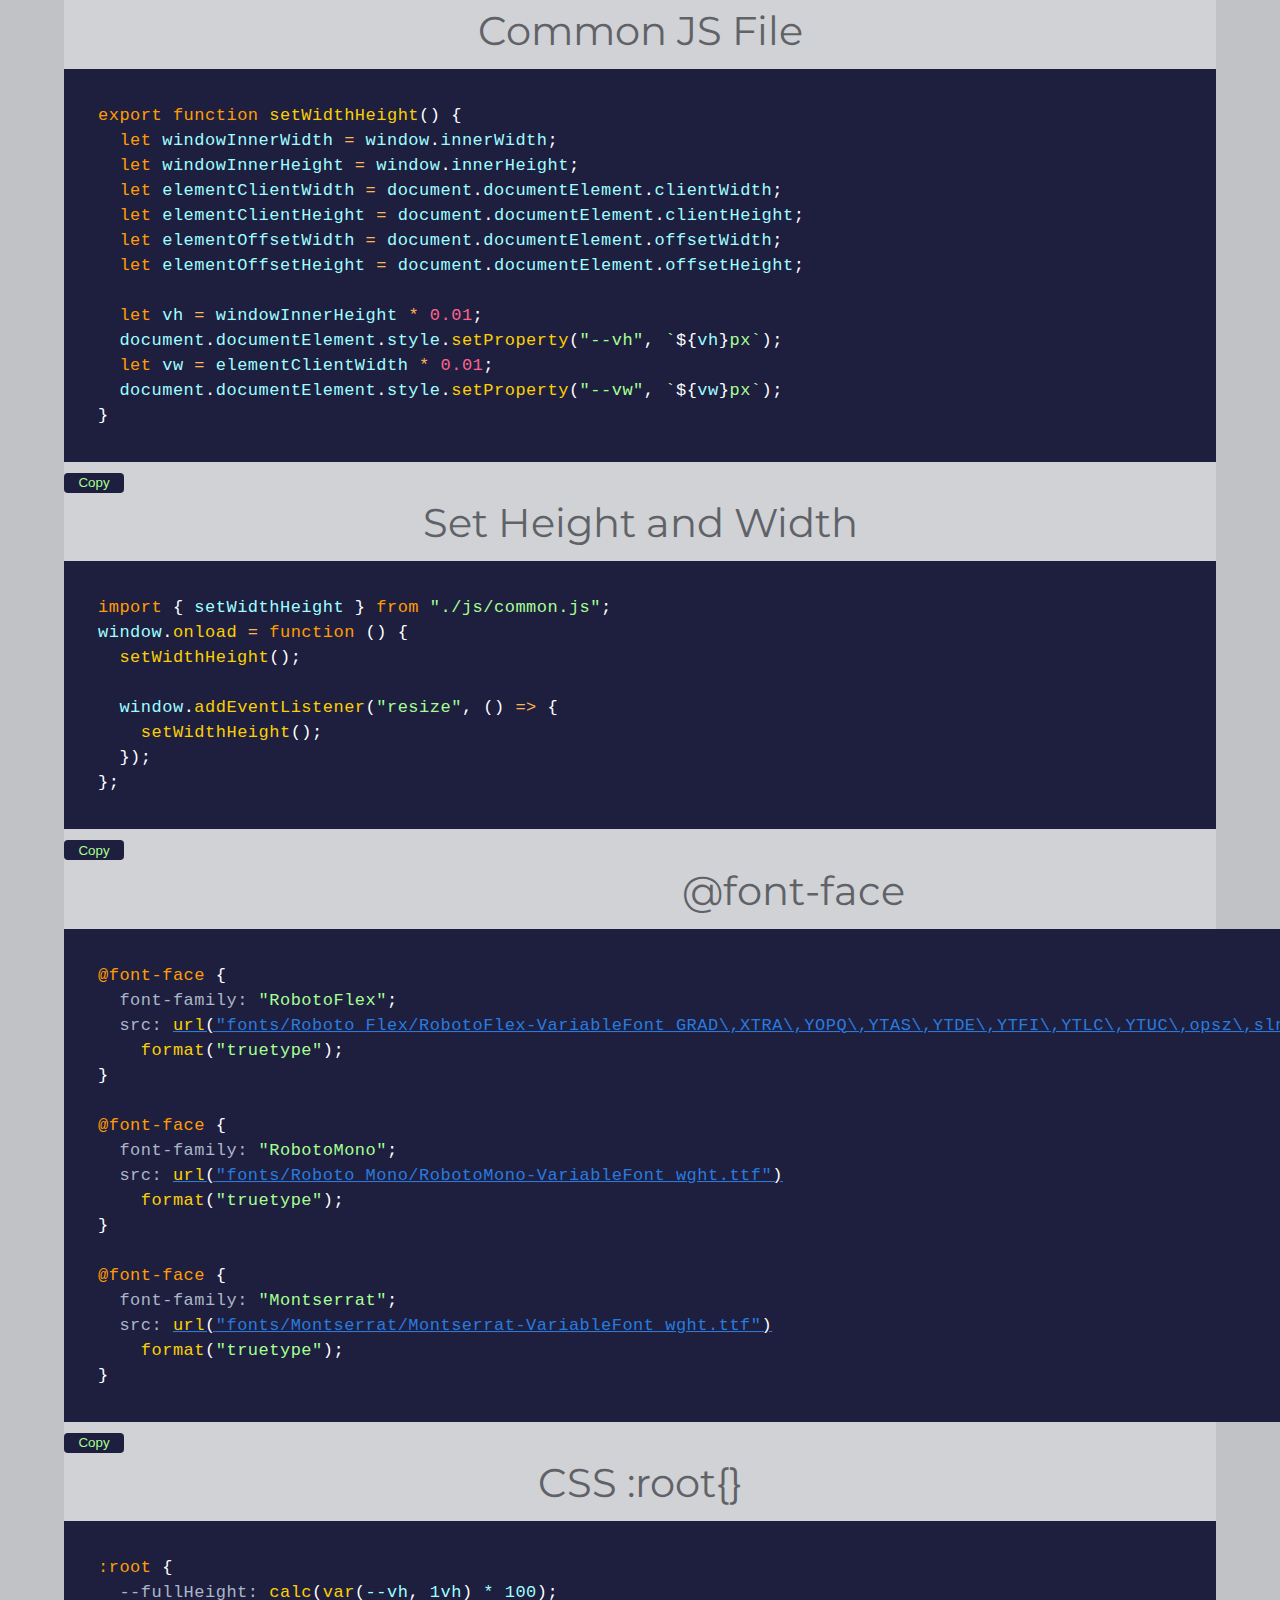
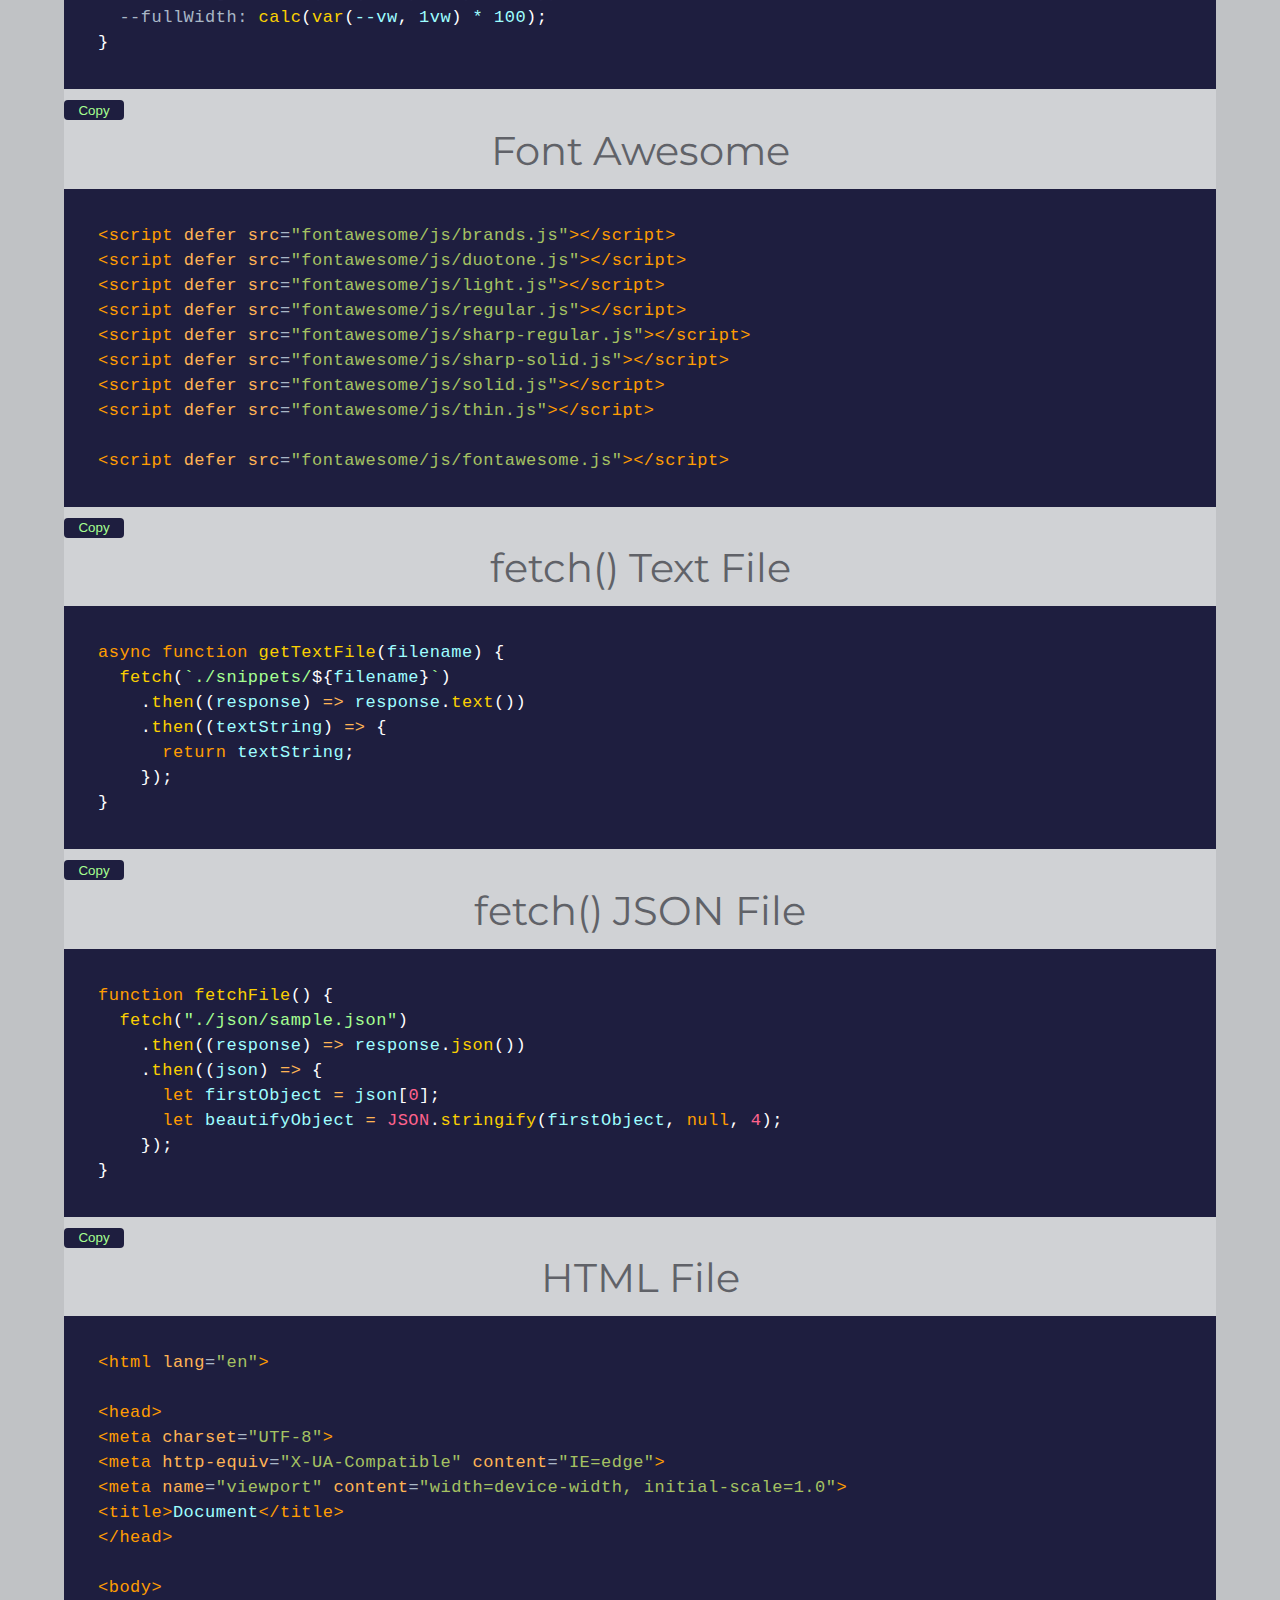
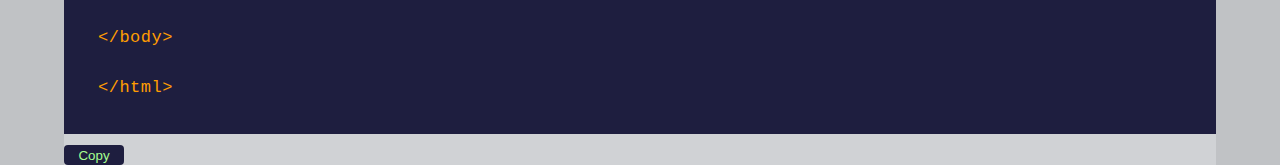
==== commit 9ae81c2c: "Add HTML file" ====
--- a/src/index.html
+++ b/src/index.html
@@ -9,7 +9,7 @@
         integrity="sha256-pvPw+upLPUjgMXY0G+8O0xUf+/Im1MZjXxxgOcBQBXU=" crossorigin="anonymous"></script>
 
     <link rel="stylesheet" href="css/common.css" />
-    <link rel="stylesheet" href="css/prism.css" />
+    <link rel="stylesheet" href="css/purple.css" />
 
     <!-- Choose the FontAwesome library you want to use from the list below. Comment-out the others -->
 
@@ -109,6 +109,15 @@
             width: 100%;
             box-sizing: border-box;
         }
+
+        .copy-to-clipboard-button {
+            background-color: rgb(30, 30, 63);
+            border-style: none;
+            color: #a5ff90;
+            width: 60px;
+            height: 20px;
+            border-radius: 4px;
+        }
     </style>
 </head>
 
@@ -142,18 +151,25 @@
             });
 
             elementCodeExamples = document.getElementById("codeExamples");
+            processTextFile("common.js", "Common JS File");
             processTextFile("heightWidth.js", "Set Height and Width");
-            processTextFile("fontFace.css", "@FontFace");
-            processTextFile("fetchTextFile.js", "fetch() Text File");
+            processTextFile("fontFace.css", "@font-face");
             processTextFile("root.css", "CSS :root{}");
             processTextFile("fontAwesome.html", "Font Awesome");
+
+            processTextFile("fetchTextFile.js", "fetch() Text File");
             processTextFile("fetchJsonFile.js", "fetch() JSON File");
-            processTextFile("common.js", "Common JS File");
+
+            processTextFile("script.html", "HTML File");
+
+
         };
 
         function processTextFile(filename, title) {
+
             let period = filename.indexOf(".");
             let fileExtension = filename.substring(period + 1, filename.length);
+            console.log(filename, fileExtension);
             fetch(`./snippets/${filename}`)
                 .then(response => response.text())
                 .then(textString => {
--- a/src/css/purple.css
+++ b/src/css/purple.css
@@ -0,0 +1,197 @@
+/**
+ * Shades of Purple Theme for Prism.js
+ *
+ * @author Ahmad Awais <https://twitter.com/MrAhmadAwais/>
+ * @support Follow/tweet at https://twitter.com/MrAhmadAwais/
+ */
+
+code[class*="language-"],
+pre[class*="language-"] {
+  color: #9efeff;
+  direction: ltr;
+  text-align: left;
+  white-space: pre;
+  word-spacing: normal;
+  word-break: normal;
+
+  -moz-tab-size: 4;
+  -o-tab-size: 4;
+  tab-size: 4;
+
+  -webkit-hyphens: none;
+  -moz-hyphens: none;
+  -ms-hyphens: none;
+  hyphens: none;
+
+  font-family: "Operator Mono", "Fira Code", Consolas, Monaco, "Andale Mono",
+    "Ubuntu Mono", monospace;
+  font-weight: 400;
+  font-size: 17px;
+  line-height: 25px;
+  letter-spacing: 0.5px;
+  text-shadow: 0 1px #222245;
+}
+
+pre[class*="language-"]::-moz-selection,
+pre[class*="language-"] ::-moz-selection,
+code[class*="language-"]::-moz-selection,
+code[class*="language-"] ::-moz-selection,
+pre[class*="language-"]::selection,
+pre[class*="language-"] ::selection,
+code[class*="language-"]::selection,
+code[class*="language-"] ::selection {
+  color: inherit;
+  background: #a599e9;
+}
+
+/* Code blocks. */
+pre[class*="language-"] {
+  padding: 2em;
+  margin: 0.5em 0;
+  overflow: auto;
+}
+
+:not(pre) > code[class*="language-"],
+pre[class*="language-"] {
+  background: #1e1e3f;
+}
+
+/* Inline code */
+:not(pre) > code[class*="language-"] {
+  padding: 0.1em;
+  border-radius: 0.3em;
+}
+
+.token {
+  font-weight: 400;
+}
+
+.token.comment,
+.token.prolog,
+.token.cdata {
+  color: #b362ff;
+}
+
+.token.delimiter,
+.token.keyword,
+.token.selector,
+.token.important,
+.token.atrule {
+  color: #ff9d00;
+}
+
+.token.operator,
+.token.attr-name {
+  color: rgb(255, 180, 84);
+}
+
+.token.punctuation {
+  color: #ffffff;
+}
+
+.token.boolean {
+  color: rgb(255, 98, 140);
+}
+
+.token.tag,
+.token.tag .punctuation,
+.token.doctype,
+.token.builtin {
+  color: rgb(255, 157, 0);
+}
+
+.token.entity,
+.token.symbol {
+  color: #6897bb;
+}
+
+.token.number {
+  color: #ff628c;
+}
+
+.token.property,
+.token.constant,
+.token.variable {
+  color: #ff628c;
+}
+
+.token.string,
+.token.char {
+  color: #a5ff90;
+}
+
+.token.attr-value,
+.token.attr-value .punctuation {
+  color: #a5c261;
+}
+
+.token.attr-value .punctuation:first-child {
+  color: #a9b7c6;
+}
+
+.token.url {
+  color: #287bde;
+  text-decoration: underline;
+}
+
+.token.function {
+  color: rgb(250, 208, 0);
+}
+
+.token.regex {
+  background: #364135;
+}
+
+.token.bold {
+  font-weight: bold;
+}
+
+.token.italic {
+  font-style: italic;
+}
+
+.token.inserted {
+  background: #00ff00;
+}
+
+.token.deleted {
+  background: #ff000d;
+}
+
+code.language-css .token.property,
+code.language-css .token.property + .token.punctuation {
+  color: #a9b7c6;
+}
+
+code.language-css .token.id {
+  color: #ffc66d;
+}
+
+code.language-css .token.selector > .token.class,
+code.language-css .token.selector > .token.attribute,
+code.language-css .token.selector > .token.pseudo-class,
+code.language-css .token.selector > .token.pseudo-element {
+  color: #ffc66d;
+}
+
+.token.class-name {
+  color: #fb94ff;
+}
+
+.token.operator,
+.token.entity,
+.token.url,
+.language-css .token.string,
+.style .token.string {
+  background: none;
+}
+
+.line-highlight.line-highlight {
+  margin-top: 36px;
+  background: linear-gradient(to right, rgba(179, 98, 255, 0.17), transparent);
+}
+
+.line-highlight.line-highlight:before,
+.line-highlight.line-highlight[data-end]:after {
+  content: "";
+}
